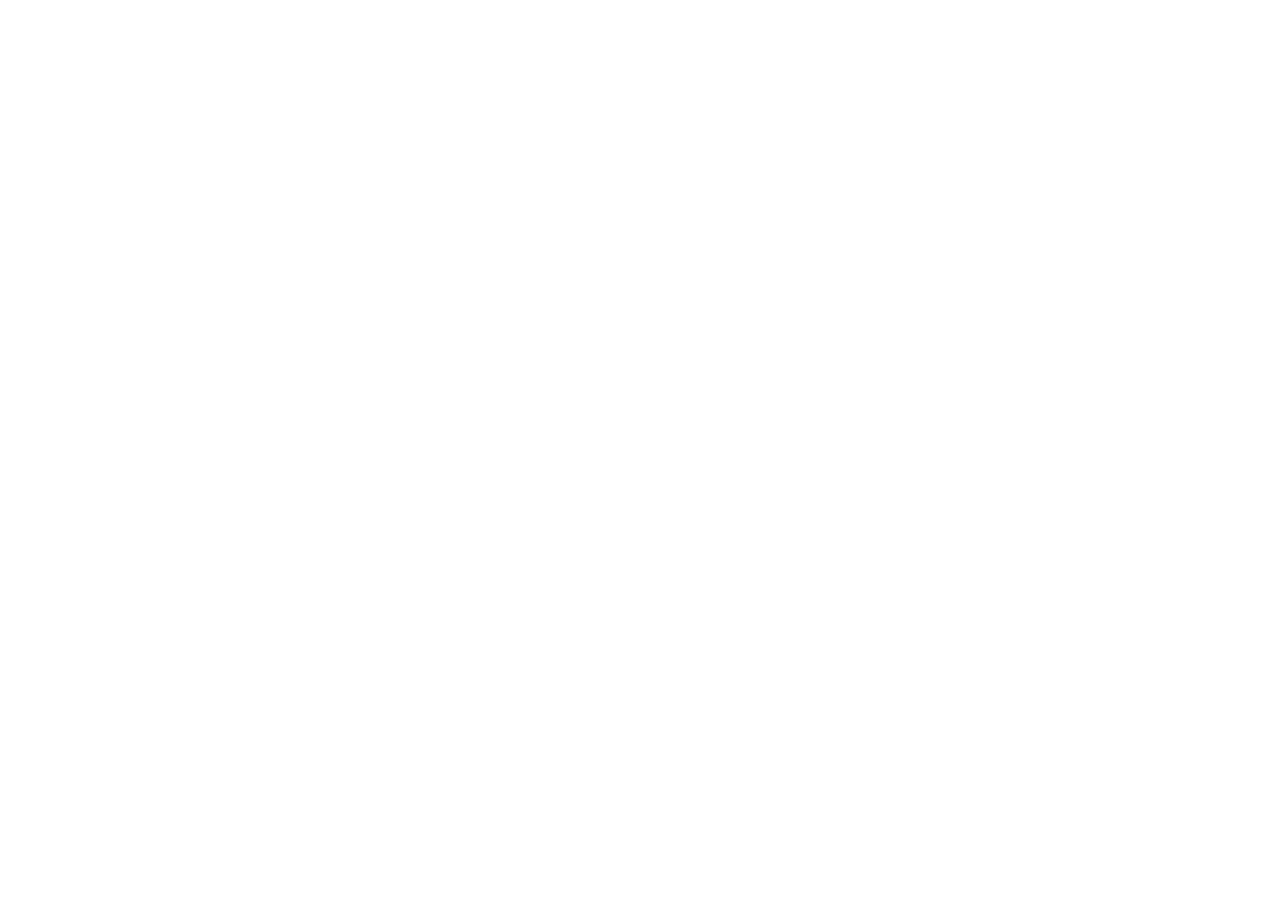
==== index.html @ 736e632a "first commit" ====
<!DOCTYPE html>
<html lang="ru">
<head>
  <meta charset="UTF-8">
  <meta name="viewport" content="width=device-width, initial-scale=1.0">
  <title>MAXSEM</title>
  <link rel="stylesheet" href="css/reset.css">
  <link rel="stylesheet" href="css/slick.css">
  <link rel="stylesheet" href="css/style.css">
</head>
<body>
  
  

  <script src="js/jquery-3.3.1.min.js"></script>
  <script src="js/slick.min.js"></script>
  <script src="js/main.js"></script>
</body>
</html>
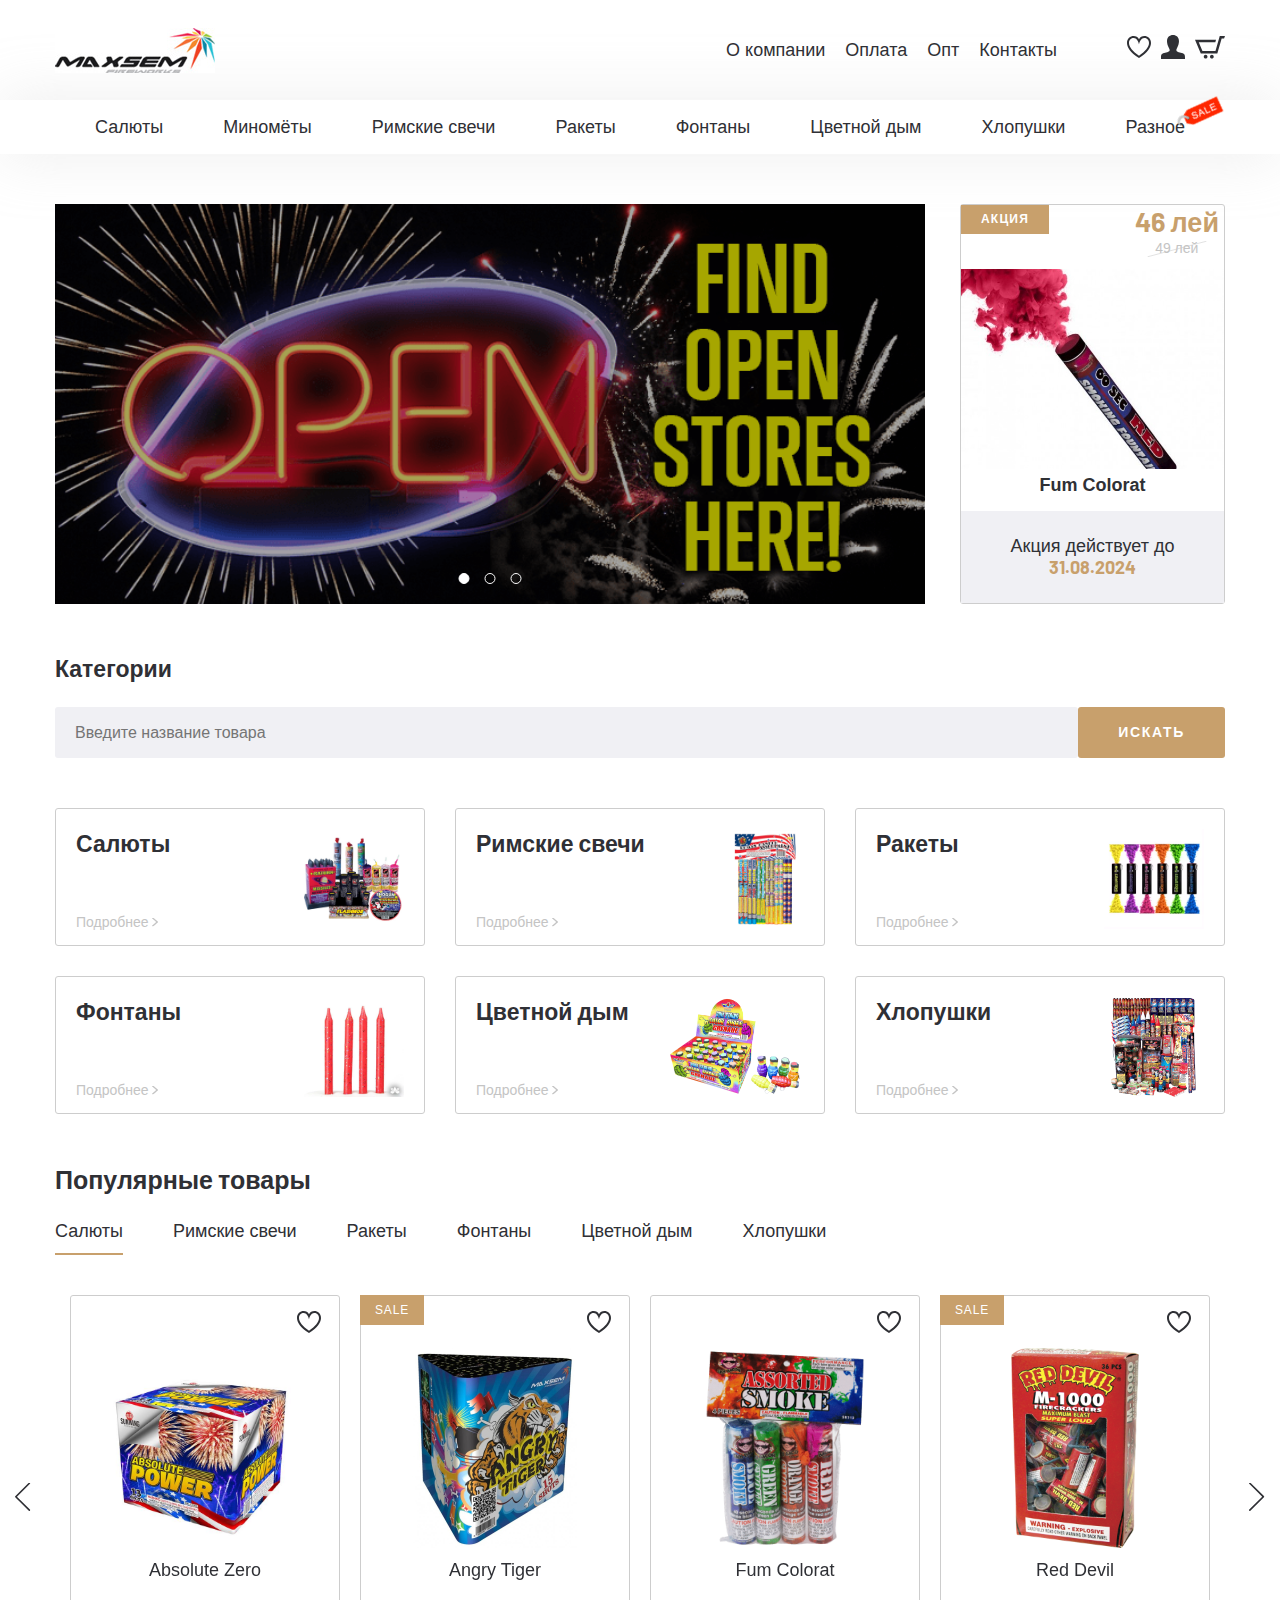
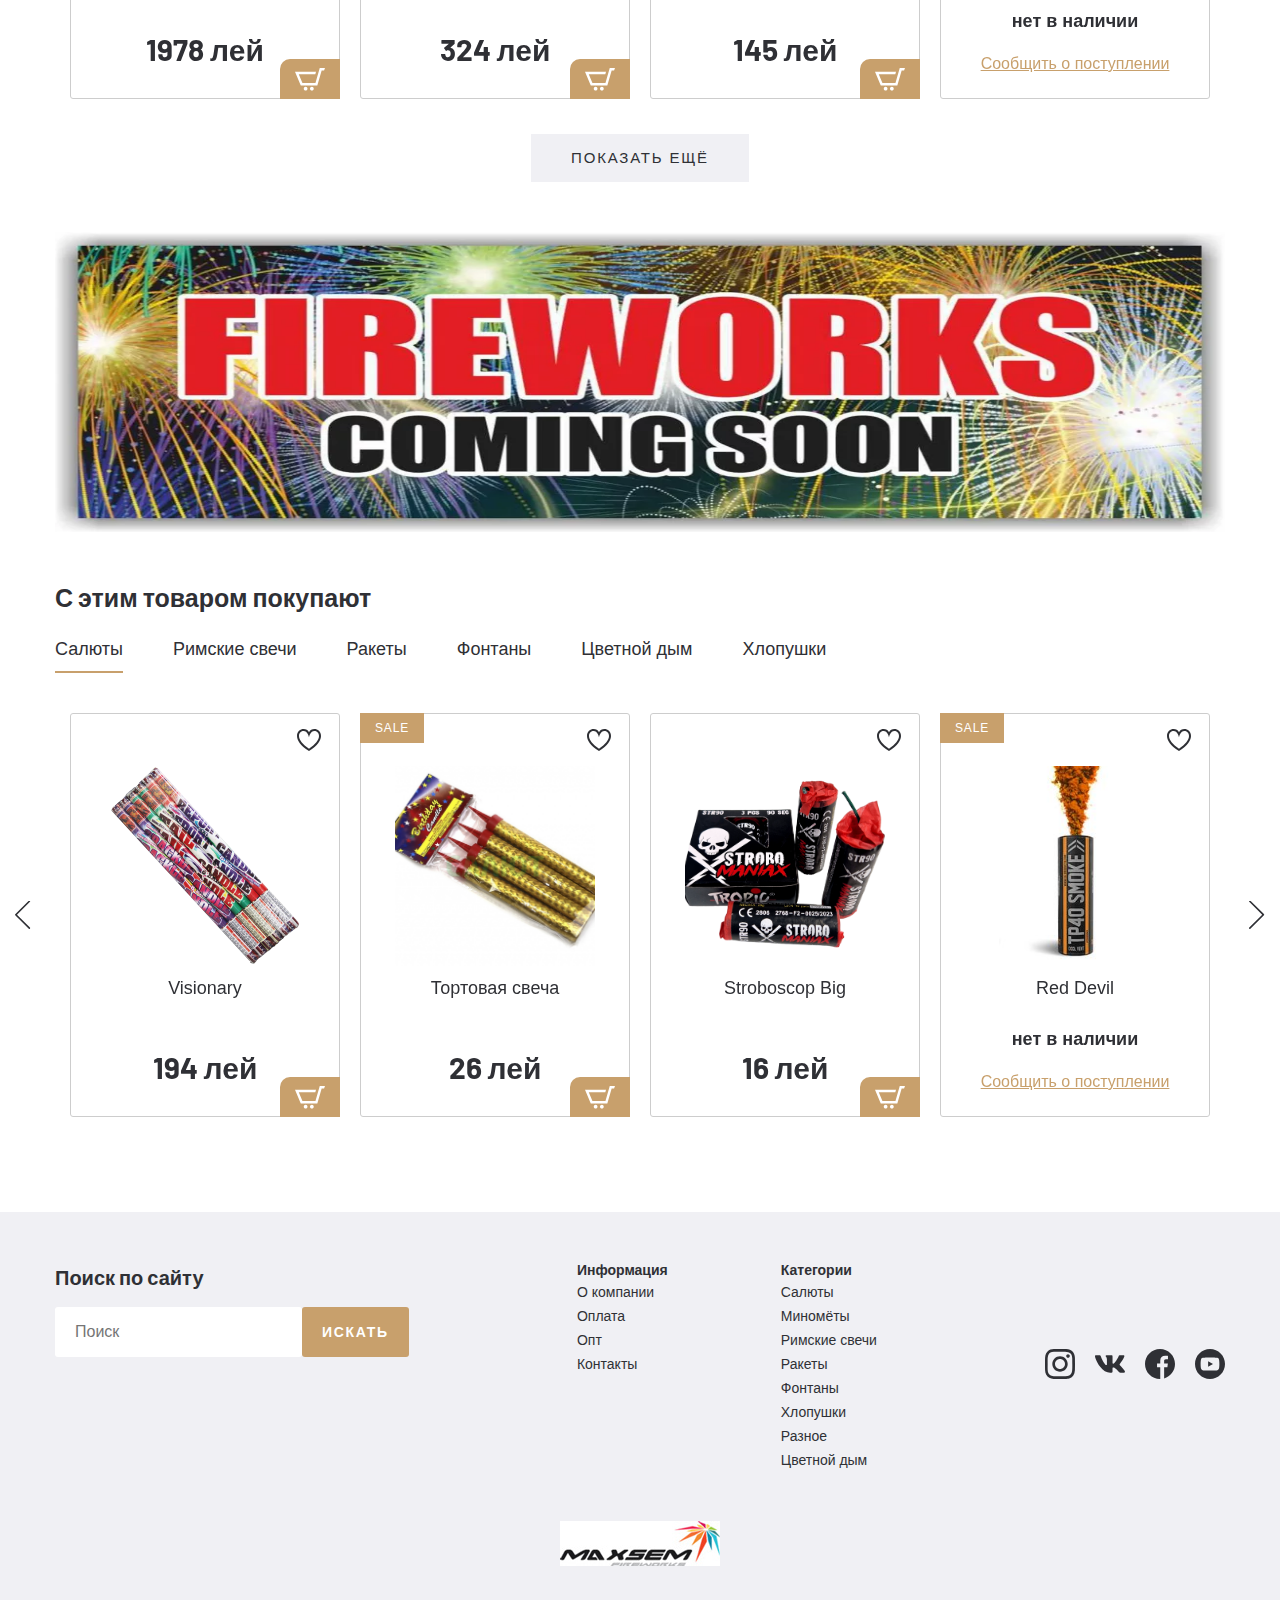
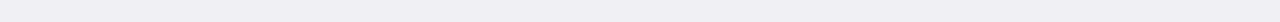
==== commit 5d418999: "added first page" ====
--- a/index.html
+++ b/index.html
@@ -1,19 +1,3580 @@
 <!DOCTYPE html>
 <html lang="ru">
+
 <head>
   <meta charset="UTF-8">
   <meta name="viewport" content="width=device-width, initial-scale=1.0">
   <title>MAXSEM</title>
+  <link rel="preconnect" href="https://fonts.googleapis.com">
+  <link rel="preconnect" href="https://fonts.gstatic.com" crossorigin>
+  <link
+    href="https://fonts.googleapis.com/css2?family=Barlow:ital,wght@0,100;0,200;0,300;0,400;0,500;0,600;0,700;0,800;0,900;1,100;1,200;1,300;1,400;1,500;1,600;1,700;1,800;1,900&display=swap"
+    rel="stylesheet">
   <link rel="stylesheet" href="css/reset.css">
   <link rel="stylesheet" href="css/slick.css">
+  <link rel="stylesheet" href="css/fonts.css">
   <link rel="stylesheet" href="css/style.css">
 </head>
+
 <body>
-  
-  
+
+  <header class="header">
+    <div class="container">
+      <nav class="menu">
+        <div class="menu__top">
+          <a class="logo" href="index.html">
+            <img class="logo__img" src="images/logo.jpg" alt="логотип">
+          </a>
+          <ul class="menu__list">
+            <li class="menu__item">
+              <a class="menu__link" href="#">О компании</a>
+            </li>
+            <li class="menu__item">
+              <a class="menu__link" href="#">Оплата</a>
+            </li>
+            <li class="menu__item">
+              <a class="menu__link" href="#">Опт</a>
+            </li>
+            <li class="menu__item">
+              <a class="menu__link" href="#">Контакты</a>
+            </li>
+          </ul>
+          <ul class="menu__user">
+            <li class="menu__user-item">
+              <button class="menu__user-btn" type="button">
+                <img class="menu__img" src="images/heart.svg" alt="">
+              </button>
+            </li>
+            <li class="menu__user-item">
+              <button class="menu__user-btn" type="button">
+                <img class="menu__img" src="images/user.svg" alt="">
+              </button>
+            </li>
+            <li class="menu__user-item">
+              <button class="menu__user-btn" type="button">
+                <img class="menu__img" src="images/basket.svg" alt="">
+              </button>
+            </li>
+          </ul>
+        </div>
+      </nav>
+    </div>
+    <nav class="nav">
+      <div class="container">
+        <ul class="menu-categories">
+          <li class="menu-categories__item">
+            <a class="menu-categories__link" href="#">Салюты</a>
+          </li>
+          <li class="menu-categories__item">
+            <a class="menu-categories__link" href="#">Миномёты</a>
+          </li>
+          <li class="menu-categories__item">
+            <a class="menu-categories__link" href="#">Римские свечи</a>
+          </li>
+          <li class="menu-categories__item">
+            <a class="menu-categories__link" href="#">Ракеты</a>
+          </li>
+          <li class="menu-categories__item">
+            <a class="menu-categories__link" href="#">Фонтаны</a>
+          </li>
+          <li class="menu-categories__item">
+            <a class="menu-categories__link" href="#">Цветной дым</a>
+          </li>
+          <li class="menu-categories__item">
+            <a class="menu-categories__link" href="#">Хлопушки</a>
+          </li>
+          <li class="menu-categories__item">
+            <a class="menu-categories__link menu-categories__link--sale" href="#">Разное</a>
+          </li>
+        </ul>
+      </div>
+    </nav>
+  </header>
+
+  <main class="main">
+
+    <section class="promo">
+      <h2 class="sr-only">промо</h2>
+      <div class="container">
+        <div class="promo__inner">
+          <ul class="promo__list">
+            <li class="promo__item">
+              <img class="promo__img" src="images/promo-content/3.webp" alt="sale">
+            </li>
+            <li class="promo__item">
+              <img class="promo__img" src="images/promo-content/2.webp" alt="holiday">
+            </li>
+            <li class="promo__item">
+              <img class="promo__img" src="images/promo-content/4.jpg" alt="fireworks">
+            </li>
+          </ul>
+          <a class="promo__link promo-item" href="#">
+            <div class="promo-item__top">
+              <span class="promo-item__info">акция</span>
+              <div class="promo-item__price">
+                <span class="promo-item__new-price price">46 лей</span>
+                <span class="promo-item__old-price">49 лей</span>
+              </div>
+            </div>
+            <img class="promo-item__img" src="images/fum-color.jpeg" alt="fum color">
+            <h3 class="promo-item__title">
+              Fum Colorat
+            </h3>
+            <p class="promo-item__text">
+              Акция действует до
+              <span>31.08.2024</span>
+            </p>
+          </a>
+        </div>
+      </div>
+    </section>
+
+    <section class="categories">
+      <div class="container">
+        <h2 class="title categories__title">
+          Категории
+        </h2>
+        <search class="categories__search">
+          <form class="categories__form" action="#">
+            <input class="categories__input" type="search" placeholder="Введите название товара">
+            <button class="categories__btn" type="submit">Искать</button>
+          </form>
+        </search>
+        <ul class="categories__list">
+          <li class="categories__item">
+            <a class="categories__inner" href="#">
+              <div class="categories__info">
+                <h3 class="categories__title">
+                  Салюты
+                </h3>
+                <span class="categories__link">Подробнее</span>
+              </div>
+              <img class="categories__img" src="images/categories/1.jpg" alt="">
+            </a>
+          </li>
+          <li class="categories__item">
+            <a class="categories__inner" href="#">
+              <div class="categories__info">
+                <h3 class="categories__title">
+                  Римские свечи
+                </h3>
+                <span class="categories__link">Подробнее</span>
+              </div>
+              <img class="categories__img" src="images/categories/2.webp" alt="">
+            </a>
+          </li>
+          <li class="categories__item">
+            <a class="categories__inner" href="#">
+              <div class="categories__info">
+                <h3 class="categories__title">
+                  Ракеты
+                </h3>
+                <span class="categories__link">Подробнее</span>
+              </div>
+              <img class="categories__img" src="images/categories/3.avif" alt="">
+            </a>
+          </li>
+          <li class="categories__item">
+            <a class="categories__inner" href="#">
+              <div class="categories__info">
+                <h3 class="categories__title">
+                  Фонтаны
+                </h3>
+                <span class="categories__link">Подробнее</span>
+              </div>
+              <img class="categories__img" src="images/categories/4.webp" alt="">
+            </a>
+          </li>
+          <li class="categories__item">
+            <a class="categories__inner" href="#">
+              <div class="categories__info">
+                <h3 class="categories__title">
+                  Цветной дым
+                </h3>
+                <span class="categories__link">Подробнее</span>
+              </div>
+              <img class="categories__img" src="images/categories/5.jpg" alt="">
+            </a>
+          </li>
+          <li class="categories__item">
+            <a class="categories__inner" href="#">
+              <div class="categories__info">
+                <h3 class="categories__title">
+                  Хлопушки
+                </h3>
+                <span class="categories__link">Подробнее</span>
+              </div>
+              <img class="categories__img" src="images/categories/6.png" alt="">
+            </a>
+          </li>
+        </ul>
+      </div>
+    </section>
+
+    <section class="products">
+      <div class="container">
+        <h2 class="products__title title">
+          Популярные товары
+        </h2>
+        <div class="tabs products__tabs">
+          <a class="tab products__tab tab--active" href="#product-tab-1">Салюты</a>
+          <a class="tab products__tab" href="#product-tab-2">Римские свечи</a>
+          <a class="tab products__tab" href="#product-tab-3">Ракеты</a>
+          <a class="tab products__tab" href="#product-tab-4">Фонтаны</a>
+          <a class="tab products__tab" href="#product-tab-5">Цветной дым</a>
+          <a class="tab products__tab" href="#product-tab-6">Хлопушки</a>
+        </div>
+        <div class="tabs-container products__container">
+          <div id="product-tab-1" class="tabs-content product__content tabs-content--active">
+            <div class="product__slider">
+              <div class="product__slider-item">
+                <div class="product-item__wrapper">
+                  <button class="product-item__favorite"></button>
+                  <button class="product-item__basket">
+                    <img class="product-item__basket-img" src="images/basket-white.svg" alt="basket">
+                  </button>
+                  <a class="product-item__notify-link" href="#">Сообщить о поступлении</a>
+                  <a class="product-item" href="#">
+                    <p class="product-item__hover-text">
+                      посмотреть товар
+                    </p>
+                    <img class="product-item__img" src="images/products/1.jpg" alt="product">
+                    <h4 class="product-item__title">
+                      Absolute Zero
+                    </h4>
+                    <p class="product-item__price price">1978 лей</p>
+                    <p class="product-item__notify-text">
+                      нет в наличии
+                    </p>
+                  </a>
+                </div>
+              </div>
+              <div class="product__slider-item">
+                <div class="product-item__wrapper">
+                  <button class="product-item__favorite"></button>
+                  <button class="product-item__basket">
+                    <img class="product-item__basket-img" src="images/basket-white.svg" alt="basket">
+                  </button>
+                  <a class="product-item__notify-link" href="#">Сообщить о поступлении</a>
+                  <a class="product-item product-item--sale" href="#">
+                    <p class="product-item__hover-text">
+                      посмотреть товар
+                    </p>
+                    <img class="product-item__img" src="images/products/2.jpg" alt="product">
+                    <h4 class="product-item__title">
+                      Angry Tiger
+                    </h4>
+                    <p class="product-item__price price">324 лей</p>
+                    <p class="product-item__notify-text">
+                      нет в наличии
+                    </p>
+                  </a>
+                </div>
+              </div>
+              <div class="product__slider-item">
+                <div class="product-item__wrapper">
+                  <button class="product-item__favorite"></button>
+                  <button class="product-item__basket">
+                    <img class="product-item__basket-img" src="images/basket-white.svg" alt="basket">
+                  </button>
+                  <a class="product-item__notify-link" href="#">Сообщить о поступлении</a>
+                  <a class="product-item" href="#">
+                    <p class="product-item__hover-text">
+                      посмотреть товар
+                    </p>
+                    <img class="product-item__img" src="images/products/3.png" alt="product">
+                    <h4 class="product-item__title">
+                      Fum Colorat
+                    </h4>
+                    <p class="product-item__price price">145 лей</p>
+                    <p class="product-item__notify-text">
+                      нет в наличии
+                    </p>
+                  </a>
+                </div>
+              </div>
+              <div class="product__slider-item">
+                <div class="product-item__wrapper product-item__not-available">
+                  <button class="product-item__favorite"></button>
+                  <button class="product-item__basket">
+                    <img class="product-item__basket-img" src="images/basket-white.svg" alt="basket">
+                  </button>
+                  <a class="product-item__notify-link" href="#">Сообщить о поступлении</a>
+                  <a class="product-item product-item--sale" href="#">
+                    <p class="product-item__hover-text">
+                      посмотреть товар
+                    </p>
+                    <img class="product-item__img" src="images/products/4.png" alt="product">
+                    <h4 class="product-item__title">
+                      Red Devil
+                    </h4>
+                    <p class="product-item__price price">68 000 ₽</p>
+                    <p class="product-item__notify-text">
+                      нет в наличии
+                    </p>
+                  </a>
+                </div>
+              </div>
+              <div class="product__slider-item">
+                <div class="product-item__wrapper">
+                  <button class="product-item__favorite"></button>
+                  <button class="product-item__basket">
+                    <img class="product-item__basket-img" src="images/basket-white.svg" alt="basket">
+                  </button>
+                  <a class="product-item__notify-link" href="#">Сообщить о поступлении</a>
+                  <a class="product-item" href="#">
+                    <p class="product-item__hover-text">
+                      посмотреть товар
+                    </p>
+                    <img class="product-item__img" src="images/products/1.jpg" alt="product">
+                    <h4 class="product-item__title">
+                      Absolute Zero
+                    </h4>
+                    <p class="product-item__price price">1978 лей</p>
+                    <p class="product-item__notify-text">
+                      нет в наличии
+                    </p>
+                  </a>
+                </div>
+              </div>
+              <div class="product__slider-item">
+                <div class="product-item__wrapper">
+                  <button class="product-item__favorite"></button>
+                  <button class="product-item__basket">
+                    <img class="product-item__basket-img" src="images/basket-white.svg" alt="basket">
+                  </button>
+                  <a class="product-item__notify-link" href="#">Сообщить о поступлении</a>
+                  <a class="product-item product-item--sale" href="#">
+                    <p class="product-item__hover-text">
+                      посмотреть товар
+                    </p>
+                    <img class="product-item__img" src="images/products/2.jpg" alt="product">
+                    <h4 class="product-item__title">
+                      Angry Tiger
+                    </h4>
+                    <p class="product-item__price price">324 лей</p>
+                    <p class="product-item__notify-text">
+                      нет в наличии
+                    </p>
+                  </a>
+                </div>
+              </div>
+              <div class="product__slider-item">
+                <div class="product-item__wrapper">
+                  <button class="product-item__favorite"></button>
+                  <button class="product-item__basket">
+                    <img class="product-item__basket-img" src="images/basket-white.svg" alt="basket">
+                  </button>
+                  <a class="product-item__notify-link" href="#">Сообщить о поступлении</a>
+                  <a class="product-item" href="#">
+                    <p class="product-item__hover-text">
+                      посмотреть товар
+                    </p>
+                    <img class="product-item__img" src="images/products/3.png" alt="product">
+                    <h4 class="product-item__title">
+                      Fum Colorat
+                    </h4>
+                    <p class="product-item__price price">145 лей</p>
+                    <p class="product-item__notify-text">
+                      нет в наличии
+                    </p>
+                  </a>
+                </div>
+              </div>
+              <div class="product__slider-item">
+                <div class="product-item__wrapper product-item__not-available">
+                  <button class="product-item__favorite"></button>
+                  <button class="product-item__basket">
+                    <img class="product-item__basket-img" src="images/basket-white.svg" alt="basket">
+                  </button>
+                  <a class="product-item__notify-link" href="#">Сообщить о поступлении</a>
+                  <a class="product-item product-item--sale" href="#">
+                    <p class="product-item__hover-text">
+                      посмотреть товар
+                    </p>
+                    <img class="product-item__img" src="images/products/4.png" alt="product">
+                    <h4 class="product-item__title">
+                      Red Devil
+                    </h4>
+                    <p class="product-item__price price">68 000 ₽</p>
+                    <p class="product-item__notify-text">
+                      нет в наличии
+                    </p>
+                  </a>
+                </div>
+              </div>
+              <div class="product__slider-item">
+                <div class="product-item__wrapper">
+                  <button class="product-item__favorite"></button>
+                  <button class="product-item__basket">
+                    <img class="product-item__basket-img" src="images/basket-white.svg" alt="basket">
+                  </button>
+                  <a class="product-item__notify-link" href="#">Сообщить о поступлении</a>
+                  <a class="product-item" href="#">
+                    <p class="product-item__hover-text">
+                      посмотреть товар
+                    </p>
+                    <img class="product-item__img" src="images/products/1.jpg" alt="product">
+                    <h4 class="product-item__title">
+                      Absolute Zero
+                    </h4>
+                    <p class="product-item__price price">1978 лей</p>
+                    <p class="product-item__notify-text">
+                      нет в наличии
+                    </p>
+                  </a>
+                </div>
+              </div>
+              <div class="product__slider-item">
+                <div class="product-item__wrapper">
+                  <button class="product-item__favorite"></button>
+                  <button class="product-item__basket">
+                    <img class="product-item__basket-img" src="images/basket-white.svg" alt="basket">
+                  </button>
+                  <a class="product-item__notify-link" href="#">Сообщить о поступлении</a>
+                  <a class="product-item product-item--sale" href="#">
+                    <p class="product-item__hover-text">
+                      посмотреть товар
+                    </p>
+                    <img class="product-item__img" src="images/products/2.jpg" alt="product">
+                    <h4 class="product-item__title">
+                      Angry Tiger
+                    </h4>
+                    <p class="product-item__price price">324 лей</p>
+                    <p class="product-item__notify-text">
+                      нет в наличии
+                    </p>
+                  </a>
+                </div>
+              </div>
+              <div class="product__slider-item">
+                <div class="product-item__wrapper">
+                  <button class="product-item__favorite"></button>
+                  <button class="product-item__basket">
+                    <img class="product-item__basket-img" src="images/basket-white.svg" alt="basket">
+                  </button>
+                  <a class="product-item__notify-link" href="#">Сообщить о поступлении</a>
+                  <a class="product-item" href="#">
+                    <p class="product-item__hover-text">
+                      посмотреть товар
+                    </p>
+                    <img class="product-item__img" src="images/products/3.png" alt="product">
+                    <h4 class="product-item__title">
+                      Fum Colorat
+                    </h4>
+                    <p class="product-item__price price">145 лей</p>
+                    <p class="product-item__notify-text">
+                      нет в наличии
+                    </p>
+                  </a>
+                </div>
+              </div>
+              <div class="product__slider-item">
+                <div class="product-item__wrapper product-item__not-available">
+                  <button class="product-item__favorite"></button>
+                  <button class="product-item__basket">
+                    <img class="product-item__basket-img" src="images/basket-white.svg" alt="basket">
+                  </button>
+                  <a class="product-item__notify-link" href="#">Сообщить о поступлении</a>
+                  <a class="product-item product-item--sale" href="#">
+                    <p class="product-item__hover-text">
+                      посмотреть товар
+                    </p>
+                    <img class="product-item__img" src="images/products/4.png" alt="product">
+                    <h4 class="product-item__title">
+                      Red Devil
+                    </h4>
+                    <p class="product-item__price price">68 000 ₽</p>
+                    <p class="product-item__notify-text">
+                      нет в наличии
+                    </p>
+                  </a>
+                </div>
+              </div>
+            </div>
+          </div>
+          <div id="product-tab-2" class="tabs-content product__content">
+            <div class="product__slider">
+              <div class="product__slider-item">
+                <div class="product-item__wrapper">
+                  <button class="product-item__favorite"></button>
+                  <button class="product-item__basket">
+                    <img class="product-item__basket-img" src="images/basket-white.svg" alt="basket">
+                  </button>
+                  <a class="product-item__notify-link" href="#">Сообщить о поступлении</a>
+                  <a class="product-item product-item--sale" href="#">
+                    <p class="product-item__hover-text">
+                      посмотреть товар
+                    </p>
+                    <img class="product-item__img" src="images/products/2.jpg" alt="product">
+                    <h4 class="product-item__title">
+                      Angry Tiger
+                    </h4>
+                    <p class="product-item__price price">324 лей</p>
+                    <p class="product-item__notify-text">
+                      нет в наличии
+                    </p>
+                  </a>
+                </div>
+              </div>
+              <div class="product__slider-item">
+                <div class="product-item__wrapper">
+                  <button class="product-item__favorite"></button>
+                  <button class="product-item__basket">
+                    <img class="product-item__basket-img" src="images/basket-white.svg" alt="basket">
+                  </button>
+                  <a class="product-item__notify-link" href="#">Сообщить о поступлении</a>
+                  <a class="product-item" href="#">
+                    <p class="product-item__hover-text">
+                      посмотреть товар
+                    </p>
+                    <img class="product-item__img" src="images/products/3.png" alt="product">
+                    <h4 class="product-item__title">
+                      Fum Colorat
+                    </h4>
+                    <p class="product-item__price price">145 лей</p>
+                    <p class="product-item__notify-text">
+                      нет в наличии
+                    </p>
+                  </a>
+                </div>
+              </div>
+              <div class="product__slider-item">
+                <div class="product-item__wrapper">
+                  <button class="product-item__favorite"></button>
+                  <button class="product-item__basket">
+                    <img class="product-item__basket-img" src="images/basket-white.svg" alt="basket">
+                  </button>
+                  <a class="product-item__notify-link" href="#">Сообщить о поступлении</a>
+                  <a class="product-item" href="#">
+                    <p class="product-item__hover-text">
+                      посмотреть товар
+                    </p>
+                    <img class="product-item__img" src="images/products/1.jpg" alt="product">
+                    <h4 class="product-item__title">
+                      Absolute Zero
+                    </h4>
+                    <p class="product-item__price price">1978 лей</p>
+                    <p class="product-item__notify-text">
+                      нет в наличии
+                    </p>
+                  </a>
+                </div>
+              </div>
+              <div class="product__slider-item">
+                <div class="product-item__wrapper product-item__not-available">
+                  <button class="product-item__favorite"></button>
+                  <button class="product-item__basket">
+                    <img class="product-item__basket-img" src="images/basket-white.svg" alt="basket">
+                  </button>
+                  <a class="product-item__notify-link" href="#">Сообщить о поступлении</a>
+                  <a class="product-item product-item--sale" href="#">
+                    <p class="product-item__hover-text">
+                      посмотреть товар
+                    </p>
+                    <img class="product-item__img" src="images/products/4.png" alt="product">
+                    <h4 class="product-item__title">
+                      Red Devil
+                    </h4>
+                    <p class="product-item__price price">68 000 ₽</p>
+                    <p class="product-item__notify-text">
+                      нет в наличии
+                    </p>
+                  </a>
+                </div>
+              </div>
+              <div class="product__slider-item">
+                <div class="product-item__wrapper">
+                  <button class="product-item__favorite"></button>
+                  <button class="product-item__basket">
+                    <img class="product-item__basket-img" src="images/basket-white.svg" alt="basket">
+                  </button>
+                  <a class="product-item__notify-link" href="#">Сообщить о поступлении</a>
+                  <a class="product-item" href="#">
+                    <p class="product-item__hover-text">
+                      посмотреть товар
+                    </p>
+                    <img class="product-item__img" src="images/products/1.jpg" alt="product">
+                    <h4 class="product-item__title">
+                      Absolute Zero
+                    </h4>
+                    <p class="product-item__price price">1978 лей</p>
+                    <p class="product-item__notify-text">
+                      нет в наличии
+                    </p>
+                  </a>
+                </div>
+              </div>
+              <div class="product__slider-item">
+                <div class="product-item__wrapper">
+                  <button class="product-item__favorite"></button>
+                  <button class="product-item__basket">
+                    <img class="product-item__basket-img" src="images/basket-white.svg" alt="basket">
+                  </button>
+                  <a class="product-item__notify-link" href="#">Сообщить о поступлении</a>
+                  <a class="product-item product-item--sale" href="#">
+                    <p class="product-item__hover-text">
+                      посмотреть товар
+                    </p>
+                    <img class="product-item__img" src="images/products/2.jpg" alt="product">
+                    <h4 class="product-item__title">
+                      Angry Tiger
+                    </h4>
+                    <p class="product-item__price price">324 лей</p>
+                    <p class="product-item__notify-text">
+                      нет в наличии
+                    </p>
+                  </a>
+                </div>
+              </div>
+              <div class="product__slider-item">
+                <div class="product-item__wrapper">
+                  <button class="product-item__favorite"></button>
+                  <button class="product-item__basket">
+                    <img class="product-item__basket-img" src="images/basket-white.svg" alt="basket">
+                  </button>
+                  <a class="product-item__notify-link" href="#">Сообщить о поступлении</a>
+                  <a class="product-item" href="#">
+                    <p class="product-item__hover-text">
+                      посмотреть товар
+                    </p>
+                    <img class="product-item__img" src="images/products/3.png" alt="product">
+                    <h4 class="product-item__title">
+                      Fum Colorat
+                    </h4>
+                    <p class="product-item__price price">145 лей</p>
+                    <p class="product-item__notify-text">
+                      нет в наличии
+                    </p>
+                  </a>
+                </div>
+              </div>
+              <div class="product__slider-item">
+                <div class="product-item__wrapper product-item__not-available">
+                  <button class="product-item__favorite"></button>
+                  <button class="product-item__basket">
+                    <img class="product-item__basket-img" src="images/basket-white.svg" alt="basket">
+                  </button>
+                  <a class="product-item__notify-link" href="#">Сообщить о поступлении</a>
+                  <a class="product-item product-item--sale" href="#">
+                    <p class="product-item__hover-text">
+                      посмотреть товар
+                    </p>
+                    <img class="product-item__img" src="images/products/4.png" alt="product">
+                    <h4 class="product-item__title">
+                      Red Devil
+                    </h4>
+                    <p class="product-item__price price">68 000 ₽</p>
+                    <p class="product-item__notify-text">
+                      нет в наличии
+                    </p>
+                  </a>
+                </div>
+              </div>
+              <div class="product__slider-item">
+                <div class="product-item__wrapper">
+                  <button class="product-item__favorite"></button>
+                  <button class="product-item__basket">
+                    <img class="product-item__basket-img" src="images/basket-white.svg" alt="basket">
+                  </button>
+                  <a class="product-item__notify-link" href="#">Сообщить о поступлении</a>
+                  <a class="product-item" href="#">
+                    <p class="product-item__hover-text">
+                      посмотреть товар
+                    </p>
+                    <img class="product-item__img" src="images/products/1.jpg" alt="product">
+                    <h4 class="product-item__title">
+                      Absolute Zero
+                    </h4>
+                    <p class="product-item__price price">1978 лей</p>
+                    <p class="product-item__notify-text">
+                      нет в наличии
+                    </p>
+                  </a>
+                </div>
+              </div>
+              <div class="product__slider-item">
+                <div class="product-item__wrapper">
+                  <button class="product-item__favorite"></button>
+                  <button class="product-item__basket">
+                    <img class="product-item__basket-img" src="images/basket-white.svg" alt="basket">
+                  </button>
+                  <a class="product-item__notify-link" href="#">Сообщить о поступлении</a>
+                  <a class="product-item product-item--sale" href="#">
+                    <p class="product-item__hover-text">
+                      посмотреть товар
+                    </p>
+                    <img class="product-item__img" src="images/products/2.jpg" alt="product">
+                    <h4 class="product-item__title">
+                      Angry Tiger
+                    </h4>
+                    <p class="product-item__price price">324 лей</p>
+                    <p class="product-item__notify-text">
+                      нет в наличии
+                    </p>
+                  </a>
+                </div>
+              </div>
+              <div class="product__slider-item">
+                <div class="product-item__wrapper">
+                  <button class="product-item__favorite"></button>
+                  <button class="product-item__basket">
+                    <img class="product-item__basket-img" src="images/basket-white.svg" alt="basket">
+                  </button>
+                  <a class="product-item__notify-link" href="#">Сообщить о поступлении</a>
+                  <a class="product-item" href="#">
+                    <p class="product-item__hover-text">
+                      посмотреть товар
+                    </p>
+                    <img class="product-item__img" src="images/products/3.png" alt="product">
+                    <h4 class="product-item__title">
+                      Fum Colorat
+                    </h4>
+                    <p class="product-item__price price">145 лей</p>
+                    <p class="product-item__notify-text">
+                      нет в наличии
+                    </p>
+                  </a>
+                </div>
+              </div>
+              <div class="product__slider-item">
+                <div class="product-item__wrapper product-item__not-available">
+                  <button class="product-item__favorite"></button>
+                  <button class="product-item__basket">
+                    <img class="product-item__basket-img" src="images/basket-white.svg" alt="basket">
+                  </button>
+                  <a class="product-item__notify-link" href="#">Сообщить о поступлении</a>
+                  <a class="product-item product-item--sale" href="#">
+                    <p class="product-item__hover-text">
+                      посмотреть товар
+                    </p>
+                    <img class="product-item__img" src="images/products/4.png" alt="product">
+                    <h4 class="product-item__title">
+                      Red Devil
+                    </h4>
+                    <p class="product-item__price price">68 000 ₽</p>
+                    <p class="product-item__notify-text">
+                      нет в наличии
+                    </p>
+                  </a>
+                </div>
+              </div>
+            </div>
+          </div>
+          <div id="product-tab-3" class="tabs-content product__content">
+            <div class="product__slider">
+              <div class="product__slider-item">
+                <div class="product-item__wrapper">
+                  <button class="product-item__favorite"></button>
+                  <button class="product-item__basket">
+                    <img class="product-item__basket-img" src="images/basket-white.svg" alt="basket">
+                  </button>
+                  <a class="product-item__notify-link" href="#">Сообщить о поступлении</a>
+                  <a class="product-item" href="#">
+                    <p class="product-item__hover-text">
+                      посмотреть товар
+                    </p>
+                    <img class="product-item__img" src="images/products/3.png" alt="product">
+                    <h4 class="product-item__title">
+                      Fum Colorat
+                    </h4>
+                    <p class="product-item__price price">145 лей</p>
+                    <p class="product-item__notify-text">
+                      нет в наличии
+                    </p>
+                  </a>
+                </div>
+              </div>
+              <div class="product__slider-item">
+                <div class="product-item__wrapper">
+                  <button class="product-item__favorite"></button>
+                  <button class="product-item__basket">
+                    <img class="product-item__basket-img" src="images/basket-white.svg" alt="basket">
+                  </button>
+                  <a class="product-item__notify-link" href="#">Сообщить о поступлении</a>
+                  <a class="product-item product-item--sale" href="#">
+                    <p class="product-item__hover-text">
+                      посмотреть товар
+                    </p>
+                    <img class="product-item__img" src="images/products/2.jpg" alt="product">
+                    <h4 class="product-item__title">
+                      Angry Tiger
+                    </h4>
+                    <p class="product-item__price price">324 лей</p>
+                    <p class="product-item__notify-text">
+                      нет в наличии
+                    </p>
+                  </a>
+                </div>
+              </div>
+              <div class="product__slider-item">
+                <div class="product-item__wrapper">
+                  <button class="product-item__favorite"></button>
+                  <button class="product-item__basket">
+                    <img class="product-item__basket-img" src="images/basket-white.svg" alt="basket">
+                  </button>
+                  <a class="product-item__notify-link" href="#">Сообщить о поступлении</a>
+                  <a class="product-item" href="#">
+                    <p class="product-item__hover-text">
+                      посмотреть товар
+                    </p>
+                    <img class="product-item__img" src="images/products/1.jpg" alt="product">
+                    <h4 class="product-item__title">
+                      Absolute Zero
+                    </h4>
+                    <p class="product-item__price price">1978 лей</p>
+                    <p class="product-item__notify-text">
+                      нет в наличии
+                    </p>
+                  </a>
+                </div>
+              </div>
+              <div class="product__slider-item">
+                <div class="product-item__wrapper product-item__not-available">
+                  <button class="product-item__favorite"></button>
+                  <button class="product-item__basket">
+                    <img class="product-item__basket-img" src="images/basket-white.svg" alt="basket">
+                  </button>
+                  <a class="product-item__notify-link" href="#">Сообщить о поступлении</a>
+                  <a class="product-item product-item--sale" href="#">
+                    <p class="product-item__hover-text">
+                      посмотреть товар
+                    </p>
+                    <img class="product-item__img" src="images/products/4.png" alt="product">
+                    <h4 class="product-item__title">
+                      Red Devil
+                    </h4>
+                    <p class="product-item__price price">68 000 ₽</p>
+                    <p class="product-item__notify-text">
+                      нет в наличии
+                    </p>
+                  </a>
+                </div>
+              </div>
+              <div class="product__slider-item">
+                <div class="product-item__wrapper">
+                  <button class="product-item__favorite"></button>
+                  <button class="product-item__basket">
+                    <img class="product-item__basket-img" src="images/basket-white.svg" alt="basket">
+                  </button>
+                  <a class="product-item__notify-link" href="#">Сообщить о поступлении</a>
+                  <a class="product-item" href="#">
+                    <p class="product-item__hover-text">
+                      посмотреть товар
+                    </p>
+                    <img class="product-item__img" src="images/products/1.jpg" alt="product">
+                    <h4 class="product-item__title">
+                      Absolute Zero
+                    </h4>
+                    <p class="product-item__price price">1978 лей</p>
+                    <p class="product-item__notify-text">
+                      нет в наличии
+                    </p>
+                  </a>
+                </div>
+              </div>
+              <div class="product__slider-item">
+                <div class="product-item__wrapper">
+                  <button class="product-item__favorite"></button>
+                  <button class="product-item__basket">
+                    <img class="product-item__basket-img" src="images/basket-white.svg" alt="basket">
+                  </button>
+                  <a class="product-item__notify-link" href="#">Сообщить о поступлении</a>
+                  <a class="product-item product-item--sale" href="#">
+                    <p class="product-item__hover-text">
+                      посмотреть товар
+                    </p>
+                    <img class="product-item__img" src="images/products/2.jpg" alt="product">
+                    <h4 class="product-item__title">
+                      Angry Tiger
+                    </h4>
+                    <p class="product-item__price price">324 лей</p>
+                    <p class="product-item__notify-text">
+                      нет в наличии
+                    </p>
+                  </a>
+                </div>
+              </div>
+              <div class="product__slider-item">
+                <div class="product-item__wrapper">
+                  <button class="product-item__favorite"></button>
+                  <button class="product-item__basket">
+                    <img class="product-item__basket-img" src="images/basket-white.svg" alt="basket">
+                  </button>
+                  <a class="product-item__notify-link" href="#">Сообщить о поступлении</a>
+                  <a class="product-item" href="#">
+                    <p class="product-item__hover-text">
+                      посмотреть товар
+                    </p>
+                    <img class="product-item__img" src="images/products/3.png" alt="product">
+                    <h4 class="product-item__title">
+                      Fum Colorat
+                    </h4>
+                    <p class="product-item__price price">145 лей</p>
+                    <p class="product-item__notify-text">
+                      нет в наличии
+                    </p>
+                  </a>
+                </div>
+              </div>
+              <div class="product__slider-item">
+                <div class="product-item__wrapper product-item__not-available">
+                  <button class="product-item__favorite"></button>
+                  <button class="product-item__basket">
+                    <img class="product-item__basket-img" src="images/basket-white.svg" alt="basket">
+                  </button>
+                  <a class="product-item__notify-link" href="#">Сообщить о поступлении</a>
+                  <a class="product-item product-item--sale" href="#">
+                    <p class="product-item__hover-text">
+                      посмотреть товар
+                    </p>
+                    <img class="product-item__img" src="images/products/4.png" alt="product">
+                    <h4 class="product-item__title">
+                      Red Devil
+                    </h4>
+                    <p class="product-item__price price">68 000 ₽</p>
+                    <p class="product-item__notify-text">
+                      нет в наличии
+                    </p>
+                  </a>
+                </div>
+              </div>
+              <div class="product__slider-item">
+                <div class="product-item__wrapper">
+                  <button class="product-item__favorite"></button>
+                  <button class="product-item__basket">
+                    <img class="product-item__basket-img" src="images/basket-white.svg" alt="basket">
+                  </button>
+                  <a class="product-item__notify-link" href="#">Сообщить о поступлении</a>
+                  <a class="product-item" href="#">
+                    <p class="product-item__hover-text">
+                      посмотреть товар
+                    </p>
+                    <img class="product-item__img" src="images/products/1.jpg" alt="product">
+                    <h4 class="product-item__title">
+                      Absolute Zero
+                    </h4>
+                    <p class="product-item__price price">1978 лей</p>
+                    <p class="product-item__notify-text">
+                      нет в наличии
+                    </p>
+                  </a>
+                </div>
+              </div>
+              <div class="product__slider-item">
+                <div class="product-item__wrapper">
+                  <button class="product-item__favorite"></button>
+                  <button class="product-item__basket">
+                    <img class="product-item__basket-img" src="images/basket-white.svg" alt="basket">
+                  </button>
+                  <a class="product-item__notify-link" href="#">Сообщить о поступлении</a>
+                  <a class="product-item product-item--sale" href="#">
+                    <p class="product-item__hover-text">
+                      посмотреть товар
+                    </p>
+                    <img class="product-item__img" src="images/products/2.jpg" alt="product">
+                    <h4 class="product-item__title">
+                      Angry Tiger
+                    </h4>
+                    <p class="product-item__price price">324 лей</p>
+                    <p class="product-item__notify-text">
+                      нет в наличии
+                    </p>
+                  </a>
+                </div>
+              </div>
+              <div class="product__slider-item">
+                <div class="product-item__wrapper">
+                  <button class="product-item__favorite"></button>
+                  <button class="product-item__basket">
+                    <img class="product-item__basket-img" src="images/basket-white.svg" alt="basket">
+                  </button>
+                  <a class="product-item__notify-link" href="#">Сообщить о поступлении</a>
+                  <a class="product-item" href="#">
+                    <p class="product-item__hover-text">
+                      посмотреть товар
+                    </p>
+                    <img class="product-item__img" src="images/products/3.png" alt="product">
+                    <h4 class="product-item__title">
+                      Fum Colorat
+                    </h4>
+                    <p class="product-item__price price">145 лей</p>
+                    <p class="product-item__notify-text">
+                      нет в наличии
+                    </p>
+                  </a>
+                </div>
+              </div>
+              <div class="product__slider-item">
+                <div class="product-item__wrapper product-item__not-available">
+                  <button class="product-item__favorite"></button>
+                  <button class="product-item__basket">
+                    <img class="product-item__basket-img" src="images/basket-white.svg" alt="basket">
+                  </button>
+                  <a class="product-item__notify-link" href="#">Сообщить о поступлении</a>
+                  <a class="product-item product-item--sale" href="#">
+                    <p class="product-item__hover-text">
+                      посмотреть товар
+                    </p>
+                    <img class="product-item__img" src="images/products/4.png" alt="product">
+                    <h4 class="product-item__title">
+                      Red Devil
+                    </h4>
+                    <p class="product-item__price price">68 000 ₽</p>
+                    <p class="product-item__notify-text">
+                      нет в наличии
+                    </p>
+                  </a>
+                </div>
+              </div>
+            </div>
+          </div>
+          <div id="product-tab-4" class="tabs-content product__content">
+            <div class="product__slider">
+              <div class="product__slider-item">
+                <div class="product-item__wrapper product-item__not-available">
+                  <button class="product-item__favorite"></button>
+                  <button class="product-item__basket">
+                    <img class="product-item__basket-img" src="images/basket-white.svg" alt="basket">
+                  </button>
+                  <a class="product-item__notify-link" href="#">Сообщить о поступлении</a>
+                  <a class="product-item product-item--sale" href="#">
+                    <p class="product-item__hover-text">
+                      посмотреть товар
+                    </p>
+                    <img class="product-item__img" src="images/products/4.png" alt="product">
+                    <h4 class="product-item__title">
+                      Red Devil
+                    </h4>
+                    <p class="product-item__price price">68 000 ₽</p>
+                    <p class="product-item__notify-text">
+                      нет в наличии
+                    </p>
+                  </a>
+                </div>
+              </div>
+              <div class="product__slider-item">
+                <div class="product-item__wrapper">
+                  <button class="product-item__favorite"></button>
+                  <button class="product-item__basket">
+                    <img class="product-item__basket-img" src="images/basket-white.svg" alt="basket">
+                  </button>
+                  <a class="product-item__notify-link" href="#">Сообщить о поступлении</a>
+                  <a class="product-item" href="#">
+                    <p class="product-item__hover-text">
+                      посмотреть товар
+                    </p>
+                    <img class="product-item__img" src="images/products/3.png" alt="product">
+                    <h4 class="product-item__title">
+                      Fum Colorat
+                    </h4>
+                    <p class="product-item__price price">145 лей</p>
+                    <p class="product-item__notify-text">
+                      нет в наличии
+                    </p>
+                  </a>
+                </div>
+              </div>
+              <div class="product__slider-item">
+                <div class="product-item__wrapper">
+                  <button class="product-item__favorite"></button>
+                  <button class="product-item__basket">
+                    <img class="product-item__basket-img" src="images/basket-white.svg" alt="basket">
+                  </button>
+                  <a class="product-item__notify-link" href="#">Сообщить о поступлении</a>
+                  <a class="product-item product-item--sale" href="#">
+                    <p class="product-item__hover-text">
+                      посмотреть товар
+                    </p>
+                    <img class="product-item__img" src="images/products/2.jpg" alt="product">
+                    <h4 class="product-item__title">
+                      Angry Tiger
+                    </h4>
+                    <p class="product-item__price price">324 лей</p>
+                    <p class="product-item__notify-text">
+                      нет в наличии
+                    </p>
+                  </a>
+                </div>
+              </div>
+              <div class="product__slider-item">
+                <div class="product-item__wrapper">
+                  <button class="product-item__favorite"></button>
+                  <button class="product-item__basket">
+                    <img class="product-item__basket-img" src="images/basket-white.svg" alt="basket">
+                  </button>
+                  <a class="product-item__notify-link" href="#">Сообщить о поступлении</a>
+                  <a class="product-item" href="#">
+                    <p class="product-item__hover-text">
+                      посмотреть товар
+                    </p>
+                    <img class="product-item__img" src="images/products/1.jpg" alt="product">
+                    <h4 class="product-item__title">
+                      Absolute Zero
+                    </h4>
+                    <p class="product-item__price price">1978 лей</p>
+                    <p class="product-item__notify-text">
+                      нет в наличии
+                    </p>
+                  </a>
+                </div>
+              </div>
+              <div class="product__slider-item">
+                <div class="product-item__wrapper">
+                  <button class="product-item__favorite"></button>
+                  <button class="product-item__basket">
+                    <img class="product-item__basket-img" src="images/basket-white.svg" alt="basket">
+                  </button>
+                  <a class="product-item__notify-link" href="#">Сообщить о поступлении</a>
+                  <a class="product-item" href="#">
+                    <p class="product-item__hover-text">
+                      посмотреть товар
+                    </p>
+                    <img class="product-item__img" src="images/products/1.jpg" alt="product">
+                    <h4 class="product-item__title">
+                      Absolute Zero
+                    </h4>
+                    <p class="product-item__price price">1978 лей</p>
+                    <p class="product-item__notify-text">
+                      нет в наличии
+                    </p>
+                  </a>
+                </div>
+              </div>
+              <div class="product__slider-item">
+                <div class="product-item__wrapper">
+                  <button class="product-item__favorite"></button>
+                  <button class="product-item__basket">
+                    <img class="product-item__basket-img" src="images/basket-white.svg" alt="basket">
+                  </button>
+                  <a class="product-item__notify-link" href="#">Сообщить о поступлении</a>
+                  <a class="product-item product-item--sale" href="#">
+                    <p class="product-item__hover-text">
+                      посмотреть товар
+                    </p>
+                    <img class="product-item__img" src="images/products/2.jpg" alt="product">
+                    <h4 class="product-item__title">
+                      Angry Tiger
+                    </h4>
+                    <p class="product-item__price price">324 лей</p>
+                    <p class="product-item__notify-text">
+                      нет в наличии
+                    </p>
+                  </a>
+                </div>
+              </div>
+              <div class="product__slider-item">
+                <div class="product-item__wrapper">
+                  <button class="product-item__favorite"></button>
+                  <button class="product-item__basket">
+                    <img class="product-item__basket-img" src="images/basket-white.svg" alt="basket">
+                  </button>
+                  <a class="product-item__notify-link" href="#">Сообщить о поступлении</a>
+                  <a class="product-item" href="#">
+                    <p class="product-item__hover-text">
+                      посмотреть товар
+                    </p>
+                    <img class="product-item__img" src="images/products/3.png" alt="product">
+                    <h4 class="product-item__title">
+                      Fum Colorat
+                    </h4>
+                    <p class="product-item__price price">145 лей</p>
+                    <p class="product-item__notify-text">
+                      нет в наличии
+                    </p>
+                  </a>
+                </div>
+              </div>
+              <div class="product__slider-item">
+                <div class="product-item__wrapper product-item__not-available">
+                  <button class="product-item__favorite"></button>
+                  <button class="product-item__basket">
+                    <img class="product-item__basket-img" src="images/basket-white.svg" alt="basket">
+                  </button>
+                  <a class="product-item__notify-link" href="#">Сообщить о поступлении</a>
+                  <a class="product-item product-item--sale" href="#">
+                    <p class="product-item__hover-text">
+                      посмотреть товар
+                    </p>
+                    <img class="product-item__img" src="images/products/4.png" alt="product">
+                    <h4 class="product-item__title">
+                      Red Devil
+                    </h4>
+                    <p class="product-item__price price">68 000 ₽</p>
+                    <p class="product-item__notify-text">
+                      нет в наличии
+                    </p>
+                  </a>
+                </div>
+              </div>
+              <div class="product__slider-item">
+                <div class="product-item__wrapper">
+                  <button class="product-item__favorite"></button>
+                  <button class="product-item__basket">
+                    <img class="product-item__basket-img" src="images/basket-white.svg" alt="basket">
+                  </button>
+                  <a class="product-item__notify-link" href="#">Сообщить о поступлении</a>
+                  <a class="product-item" href="#">
+                    <p class="product-item__hover-text">
+                      посмотреть товар
+                    </p>
+                    <img class="product-item__img" src="images/products/1.jpg" alt="product">
+                    <h4 class="product-item__title">
+                      Absolute Zero
+                    </h4>
+                    <p class="product-item__price price">1978 лей</p>
+                    <p class="product-item__notify-text">
+                      нет в наличии
+                    </p>
+                  </a>
+                </div>
+              </div>
+              <div class="product__slider-item">
+                <div class="product-item__wrapper">
+                  <button class="product-item__favorite"></button>
+                  <button class="product-item__basket">
+                    <img class="product-item__basket-img" src="images/basket-white.svg" alt="basket">
+                  </button>
+                  <a class="product-item__notify-link" href="#">Сообщить о поступлении</a>
+                  <a class="product-item product-item--sale" href="#">
+                    <p class="product-item__hover-text">
+                      посмотреть товар
+                    </p>
+                    <img class="product-item__img" src="images/products/2.jpg" alt="product">
+                    <h4 class="product-item__title">
+                      Angry Tiger
+                    </h4>
+                    <p class="product-item__price price">324 лей</p>
+                    <p class="product-item__notify-text">
+                      нет в наличии
+                    </p>
+                  </a>
+                </div>
+              </div>
+              <div class="product__slider-item">
+                <div class="product-item__wrapper">
+                  <button class="product-item__favorite"></button>
+                  <button class="product-item__basket">
+                    <img class="product-item__basket-img" src="images/basket-white.svg" alt="basket">
+                  </button>
+                  <a class="product-item__notify-link" href="#">Сообщить о поступлении</a>
+                  <a class="product-item" href="#">
+                    <p class="product-item__hover-text">
+                      посмотреть товар
+                    </p>
+                    <img class="product-item__img" src="images/products/3.png" alt="product">
+                    <h4 class="product-item__title">
+                      Fum Colorat
+                    </h4>
+                    <p class="product-item__price price">145 лей</p>
+                    <p class="product-item__notify-text">
+                      нет в наличии
+                    </p>
+                  </a>
+                </div>
+              </div>
+              <div class="product__slider-item">
+                <div class="product-item__wrapper product-item__not-available">
+                  <button class="product-item__favorite"></button>
+                  <button class="product-item__basket">
+                    <img class="product-item__basket-img" src="images/basket-white.svg" alt="basket">
+                  </button>
+                  <a class="product-item__notify-link" href="#">Сообщить о поступлении</a>
+                  <a class="product-item product-item--sale" href="#">
+                    <p class="product-item__hover-text">
+                      посмотреть товар
+                    </p>
+                    <img class="product-item__img" src="images/products/4.png" alt="product">
+                    <h4 class="product-item__title">
+                      Red Devil
+                    </h4>
+                    <p class="product-item__price price">68 000 ₽</p>
+                    <p class="product-item__notify-text">
+                      нет в наличии
+                    </p>
+                  </a>
+                </div>
+              </div>
+            </div>
+          </div>
+          <div id="product-tab-5" class="tabs-content product__content">
+            <div class="product__slider">
+              <div class="product__slider-item">
+                <div class="product-item__wrapper product-item__not-available">
+                  <button class="product-item__favorite"></button>
+                  <button class="product-item__basket">
+                    <img class="product-item__basket-img" src="images/basket-white.svg" alt="basket">
+                  </button>
+                  <a class="product-item__notify-link" href="#">Сообщить о поступлении</a>
+                  <a class="product-item product-item--sale" href="#">
+                    <p class="product-item__hover-text">
+                      посмотреть товар
+                    </p>
+                    <img class="product-item__img" src="images/products/4.png" alt="product">
+                    <h4 class="product-item__title">
+                      Red Devil
+                    </h4>
+                    <p class="product-item__price price">68 000 ₽</p>
+                    <p class="product-item__notify-text">
+                      нет в наличии
+                    </p>
+                  </a>
+                </div>
+              </div>
+              <div class="product__slider-item">
+                <div class="product-item__wrapper">
+                  <button class="product-item__favorite"></button>
+                  <button class="product-item__basket">
+                    <img class="product-item__basket-img" src="images/basket-white.svg" alt="basket">
+                  </button>
+                  <a class="product-item__notify-link" href="#">Сообщить о поступлении</a>
+                  <a class="product-item" href="#">
+                    <p class="product-item__hover-text">
+                      посмотреть товар
+                    </p>
+                    <img class="product-item__img" src="images/products/3.png" alt="product">
+                    <h4 class="product-item__title">
+                      Fum Colorat
+                    </h4>
+                    <p class="product-item__price price">145 лей</p>
+                    <p class="product-item__notify-text">
+                      нет в наличии
+                    </p>
+                  </a>
+                </div>
+              </div>
+              <div class="product__slider-item">
+                <div class="product-item__wrapper">
+                  <button class="product-item__favorite"></button>
+                  <button class="product-item__basket">
+                    <img class="product-item__basket-img" src="images/basket-white.svg" alt="basket">
+                  </button>
+                  <a class="product-item__notify-link" href="#">Сообщить о поступлении</a>
+                  <a class="product-item product-item--sale" href="#">
+                    <p class="product-item__hover-text">
+                      посмотреть товар
+                    </p>
+                    <img class="product-item__img" src="images/products/2.jpg" alt="product">
+                    <h4 class="product-item__title">
+                      Angry Tiger
+                    </h4>
+                    <p class="product-item__price price">324 лей</p>
+                    <p class="product-item__notify-text">
+                      нет в наличии
+                    </p>
+                  </a>
+                </div>
+              </div>
+              <div class="product__slider-item">
+                <div class="product-item__wrapper">
+                  <button class="product-item__favorite"></button>
+                  <button class="product-item__basket">
+                    <img class="product-item__basket-img" src="images/basket-white.svg" alt="basket">
+                  </button>
+                  <a class="product-item__notify-link" href="#">Сообщить о поступлении</a>
+                  <a class="product-item" href="#">
+                    <p class="product-item__hover-text">
+                      посмотреть товар
+                    </p>
+                    <img class="product-item__img" src="images/products/1.jpg" alt="product">
+                    <h4 class="product-item__title">
+                      Absolute Zero
+                    </h4>
+                    <p class="product-item__price price">1978 лей</p>
+                    <p class="product-item__notify-text">
+                      нет в наличии
+                    </p>
+                  </a>
+                </div>
+              </div>
+              <div class="product__slider-item">
+                <div class="product-item__wrapper">
+                  <button class="product-item__favorite"></button>
+                  <button class="product-item__basket">
+                    <img class="product-item__basket-img" src="images/basket-white.svg" alt="basket">
+                  </button>
+                  <a class="product-item__notify-link" href="#">Сообщить о поступлении</a>
+                  <a class="product-item" href="#">
+                    <p class="product-item__hover-text">
+                      посмотреть товар
+                    </p>
+                    <img class="product-item__img" src="images/products/1.jpg" alt="product">
+                    <h4 class="product-item__title">
+                      Absolute Zero
+                    </h4>
+                    <p class="product-item__price price">1978 лей</p>
+                    <p class="product-item__notify-text">
+                      нет в наличии
+                    </p>
+                  </a>
+                </div>
+              </div>
+              <div class="product__slider-item">
+                <div class="product-item__wrapper">
+                  <button class="product-item__favorite"></button>
+                  <button class="product-item__basket">
+                    <img class="product-item__basket-img" src="images/basket-white.svg" alt="basket">
+                  </button>
+                  <a class="product-item__notify-link" href="#">Сообщить о поступлении</a>
+                  <a class="product-item product-item--sale" href="#">
+                    <p class="product-item__hover-text">
+                      посмотреть товар
+                    </p>
+                    <img class="product-item__img" src="images/products/2.jpg" alt="product">
+                    <h4 class="product-item__title">
+                      Angry Tiger
+                    </h4>
+                    <p class="product-item__price price">324 лей</p>
+                    <p class="product-item__notify-text">
+                      нет в наличии
+                    </p>
+                  </a>
+                </div>
+              </div>
+              <div class="product__slider-item">
+                <div class="product-item__wrapper">
+                  <button class="product-item__favorite"></button>
+                  <button class="product-item__basket">
+                    <img class="product-item__basket-img" src="images/basket-white.svg" alt="basket">
+                  </button>
+                  <a class="product-item__notify-link" href="#">Сообщить о поступлении</a>
+                  <a class="product-item" href="#">
+                    <p class="product-item__hover-text">
+                      посмотреть товар
+                    </p>
+                    <img class="product-item__img" src="images/products/3.png" alt="product">
+                    <h4 class="product-item__title">
+                      Fum Colorat
+                    </h4>
+                    <p class="product-item__price price">145 лей</p>
+                    <p class="product-item__notify-text">
+                      нет в наличии
+                    </p>
+                  </a>
+                </div>
+              </div>
+              <div class="product__slider-item">
+                <div class="product-item__wrapper product-item__not-available">
+                  <button class="product-item__favorite"></button>
+                  <button class="product-item__basket">
+                    <img class="product-item__basket-img" src="images/basket-white.svg" alt="basket">
+                  </button>
+                  <a class="product-item__notify-link" href="#">Сообщить о поступлении</a>
+                  <a class="product-item product-item--sale" href="#">
+                    <p class="product-item__hover-text">
+                      посмотреть товар
+                    </p>
+                    <img class="product-item__img" src="images/products/4.png" alt="product">
+                    <h4 class="product-item__title">
+                      Red Devil
+                    </h4>
+                    <p class="product-item__price price">68 000 ₽</p>
+                    <p class="product-item__notify-text">
+                      нет в наличии
+                    </p>
+                  </a>
+                </div>
+              </div>
+              <div class="product__slider-item">
+                <div class="product-item__wrapper">
+                  <button class="product-item__favorite"></button>
+                  <button class="product-item__basket">
+                    <img class="product-item__basket-img" src="images/basket-white.svg" alt="basket">
+                  </button>
+                  <a class="product-item__notify-link" href="#">Сообщить о поступлении</a>
+                  <a class="product-item" href="#">
+                    <p class="product-item__hover-text">
+                      посмотреть товар
+                    </p>
+                    <img class="product-item__img" src="images/products/1.jpg" alt="product">
+                    <h4 class="product-item__title">
+                      Absolute Zero
+                    </h4>
+                    <p class="product-item__price price">1978 лей</p>
+                    <p class="product-item__notify-text">
+                      нет в наличии
+                    </p>
+                  </a>
+                </div>
+              </div>
+              <div class="product__slider-item">
+                <div class="product-item__wrapper">
+                  <button class="product-item__favorite"></button>
+                  <button class="product-item__basket">
+                    <img class="product-item__basket-img" src="images/basket-white.svg" alt="basket">
+                  </button>
+                  <a class="product-item__notify-link" href="#">Сообщить о поступлении</a>
+                  <a class="product-item product-item--sale" href="#">
+                    <p class="product-item__hover-text">
+                      посмотреть товар
+                    </p>
+                    <img class="product-item__img" src="images/products/2.jpg" alt="product">
+                    <h4 class="product-item__title">
+                      Angry Tiger
+                    </h4>
+                    <p class="product-item__price price">324 лей</p>
+                    <p class="product-item__notify-text">
+                      нет в наличии
+                    </p>
+                  </a>
+                </div>
+              </div>
+              <div class="product__slider-item">
+                <div class="product-item__wrapper">
+                  <button class="product-item__favorite"></button>
+                  <button class="product-item__basket">
+                    <img class="product-item__basket-img" src="images/basket-white.svg" alt="basket">
+                  </button>
+                  <a class="product-item__notify-link" href="#">Сообщить о поступлении</a>
+                  <a class="product-item" href="#">
+                    <p class="product-item__hover-text">
+                      посмотреть товар
+                    </p>
+                    <img class="product-item__img" src="images/products/3.png" alt="product">
+                    <h4 class="product-item__title">
+                      Fum Colorat
+                    </h4>
+                    <p class="product-item__price price">145 лей</p>
+                    <p class="product-item__notify-text">
+                      нет в наличии
+                    </p>
+                  </a>
+                </div>
+              </div>
+              <div class="product__slider-item">
+                <div class="product-item__wrapper product-item__not-available">
+                  <button class="product-item__favorite"></button>
+                  <button class="product-item__basket">
+                    <img class="product-item__basket-img" src="images/basket-white.svg" alt="basket">
+                  </button>
+                  <a class="product-item__notify-link" href="#">Сообщить о поступлении</a>
+                  <a class="product-item product-item--sale" href="#">
+                    <p class="product-item__hover-text">
+                      посмотреть товар
+                    </p>
+                    <img class="product-item__img" src="images/products/4.png" alt="product">
+                    <h4 class="product-item__title">
+                      Red Devil
+                    </h4>
+                    <p class="product-item__price price">68 000 ₽</p>
+                    <p class="product-item__notify-text">
+                      нет в наличии
+                    </p>
+                  </a>
+                </div>
+              </div>
+            </div>
+          </div>
+          <div id="product-tab-6" class="tabs-content product__content">
+            <div class="product__slider">
+              <div class="product__slider-item">
+                <div class="product-item__wrapper product-item__not-available">
+                  <button class="product-item__favorite"></button>
+                  <button class="product-item__basket">
+                    <img class="product-item__basket-img" src="images/basket-white.svg" alt="basket">
+                  </button>
+                  <a class="product-item__notify-link" href="#">Сообщить о поступлении</a>
+                  <a class="product-item product-item--sale" href="#">
+                    <p class="product-item__hover-text">
+                      посмотреть товар
+                    </p>
+                    <img class="product-item__img" src="images/products/4.png" alt="product">
+                    <h4 class="product-item__title">
+                      Red Devil
+                    </h4>
+                    <p class="product-item__price price">68 000 ₽</p>
+                    <p class="product-item__notify-text">
+                      нет в наличии
+                    </p>
+                  </a>
+                </div>
+              </div>
+              <div class="product__slider-item">
+                <div class="product-item__wrapper">
+                  <button class="product-item__favorite"></button>
+                  <button class="product-item__basket">
+                    <img class="product-item__basket-img" src="images/basket-white.svg" alt="basket">
+                  </button>
+                  <a class="product-item__notify-link" href="#">Сообщить о поступлении</a>
+                  <a class="product-item" href="#">
+                    <p class="product-item__hover-text">
+                      посмотреть товар
+                    </p>
+                    <img class="product-item__img" src="images/products/3.png" alt="product">
+                    <h4 class="product-item__title">
+                      Fum Colorat
+                    </h4>
+                    <p class="product-item__price price">145 лей</p>
+                    <p class="product-item__notify-text">
+                      нет в наличии
+                    </p>
+                  </a>
+                </div>
+              </div>
+              <div class="product__slider-item">
+                <div class="product-item__wrapper">
+                  <button class="product-item__favorite"></button>
+                  <button class="product-item__basket">
+                    <img class="product-item__basket-img" src="images/basket-white.svg" alt="basket">
+                  </button>
+                  <a class="product-item__notify-link" href="#">Сообщить о поступлении</a>
+                  <a class="product-item product-item--sale" href="#">
+                    <p class="product-item__hover-text">
+                      посмотреть товар
+                    </p>
+                    <img class="product-item__img" src="images/products/2.jpg" alt="product">
+                    <h4 class="product-item__title">
+                      Angry Tiger
+                    </h4>
+                    <p class="product-item__price price">324 лей</p>
+                    <p class="product-item__notify-text">
+                      нет в наличии
+                    </p>
+                  </a>
+                </div>
+              </div>
+              <div class="product__slider-item">
+                <div class="product-item__wrapper">
+                  <button class="product-item__favorite"></button>
+                  <button class="product-item__basket">
+                    <img class="product-item__basket-img" src="images/basket-white.svg" alt="basket">
+                  </button>
+                  <a class="product-item__notify-link" href="#">Сообщить о поступлении</a>
+                  <a class="product-item" href="#">
+                    <p class="product-item__hover-text">
+                      посмотреть товар
+                    </p>
+                    <img class="product-item__img" src="images/products/1.jpg" alt="product">
+                    <h4 class="product-item__title">
+                      Absolute Zero
+                    </h4>
+                    <p class="product-item__price price">1978 лей</p>
+                    <p class="product-item__notify-text">
+                      нет в наличии
+                    </p>
+                  </a>
+                </div>
+              </div>
+              <div class="product__slider-item">
+                <div class="product-item__wrapper">
+                  <button class="product-item__favorite"></button>
+                  <button class="product-item__basket">
+                    <img class="product-item__basket-img" src="images/basket-white.svg" alt="basket">
+                  </button>
+                  <a class="product-item__notify-link" href="#">Сообщить о поступлении</a>
+                  <a class="product-item" href="#">
+                    <p class="product-item__hover-text">
+                      посмотреть товар
+                    </p>
+                    <img class="product-item__img" src="images/products/1.jpg" alt="product">
+                    <h4 class="product-item__title">
+                      Absolute Zero
+                    </h4>
+                    <p class="product-item__price price">1978 лей</p>
+                    <p class="product-item__notify-text">
+                      нет в наличии
+                    </p>
+                  </a>
+                </div>
+              </div>
+              <div class="product__slider-item">
+                <div class="product-item__wrapper">
+                  <button class="product-item__favorite"></button>
+                  <button class="product-item__basket">
+                    <img class="product-item__basket-img" src="images/basket-white.svg" alt="basket">
+                  </button>
+                  <a class="product-item__notify-link" href="#">Сообщить о поступлении</a>
+                  <a class="product-item product-item--sale" href="#">
+                    <p class="product-item__hover-text">
+                      посмотреть товар
+                    </p>
+                    <img class="product-item__img" src="images/products/2.jpg" alt="product">
+                    <h4 class="product-item__title">
+                      Angry Tiger
+                    </h4>
+                    <p class="product-item__price price">324 лей</p>
+                    <p class="product-item__notify-text">
+                      нет в наличии
+                    </p>
+                  </a>
+                </div>
+              </div>
+              <div class="product__slider-item">
+                <div class="product-item__wrapper">
+                  <button class="product-item__favorite"></button>
+                  <button class="product-item__basket">
+                    <img class="product-item__basket-img" src="images/basket-white.svg" alt="basket">
+                  </button>
+                  <a class="product-item__notify-link" href="#">Сообщить о поступлении</a>
+                  <a class="product-item" href="#">
+                    <p class="product-item__hover-text">
+                      посмотреть товар
+                    </p>
+                    <img class="product-item__img" src="images/products/3.png" alt="product">
+                    <h4 class="product-item__title">
+                      Fum Colorat
+                    </h4>
+                    <p class="product-item__price price">145 лей</p>
+                    <p class="product-item__notify-text">
+                      нет в наличии
+                    </p>
+                  </a>
+                </div>
+              </div>
+              <div class="product__slider-item">
+                <div class="product-item__wrapper product-item__not-available">
+                  <button class="product-item__favorite"></button>
+                  <button class="product-item__basket">
+                    <img class="product-item__basket-img" src="images/basket-white.svg" alt="basket">
+                  </button>
+                  <a class="product-item__notify-link" href="#">Сообщить о поступлении</a>
+                  <a class="product-item product-item--sale" href="#">
+                    <p class="product-item__hover-text">
+                      посмотреть товар
+                    </p>
+                    <img class="product-item__img" src="images/products/4.png" alt="product">
+                    <h4 class="product-item__title">
+                      Red Devil
+                    </h4>
+                    <p class="product-item__price price">68 000 ₽</p>
+                    <p class="product-item__notify-text">
+                      нет в наличии
+                    </p>
+                  </a>
+                </div>
+              </div>
+              <div class="product__slider-item">
+                <div class="product-item__wrapper">
+                  <button class="product-item__favorite"></button>
+                  <button class="product-item__basket">
+                    <img class="product-item__basket-img" src="images/basket-white.svg" alt="basket">
+                  </button>
+                  <a class="product-item__notify-link" href="#">Сообщить о поступлении</a>
+                  <a class="product-item" href="#">
+                    <p class="product-item__hover-text">
+                      посмотреть товар
+                    </p>
+                    <img class="product-item__img" src="images/products/1.jpg" alt="product">
+                    <h4 class="product-item__title">
+                      Absolute Zero
+                    </h4>
+                    <p class="product-item__price price">1978 лей</p>
+                    <p class="product-item__notify-text">
+                      нет в наличии
+                    </p>
+                  </a>
+                </div>
+              </div>
+              <div class="product__slider-item">
+                <div class="product-item__wrapper">
+                  <button class="product-item__favorite"></button>
+                  <button class="product-item__basket">
+                    <img class="product-item__basket-img" src="images/basket-white.svg" alt="basket">
+                  </button>
+                  <a class="product-item__notify-link" href="#">Сообщить о поступлении</a>
+                  <a class="product-item product-item--sale" href="#">
+                    <p class="product-item__hover-text">
+                      посмотреть товар
+                    </p>
+                    <img class="product-item__img" src="images/products/2.jpg" alt="product">
+                    <h4 class="product-item__title">
+                      Angry Tiger
+                    </h4>
+                    <p class="product-item__price price">324 лей</p>
+                    <p class="product-item__notify-text">
+                      нет в наличии
+                    </p>
+                  </a>
+                </div>
+              </div>
+              <div class="product__slider-item">
+                <div class="product-item__wrapper">
+                  <button class="product-item__favorite"></button>
+                  <button class="product-item__basket">
+                    <img class="product-item__basket-img" src="images/basket-white.svg" alt="basket">
+                  </button>
+                  <a class="product-item__notify-link" href="#">Сообщить о поступлении</a>
+                  <a class="product-item" href="#">
+                    <p class="product-item__hover-text">
+                      посмотреть товар
+                    </p>
+                    <img class="product-item__img" src="images/products/3.png" alt="product">
+                    <h4 class="product-item__title">
+                      Fum Colorat
+                    </h4>
+                    <p class="product-item__price price">145 лей</p>
+                    <p class="product-item__notify-text">
+                      нет в наличии
+                    </p>
+                  </a>
+                </div>
+              </div>
+              <div class="product__slider-item">
+                <div class="product-item__wrapper product-item__not-available">
+                  <button class="product-item__favorite"></button>
+                  <button class="product-item__basket">
+                    <img class="product-item__basket-img" src="images/basket-white.svg" alt="basket">
+                  </button>
+                  <a class="product-item__notify-link" href="#">Сообщить о поступлении</a>
+                  <a class="product-item product-item--sale" href="#">
+                    <p class="product-item__hover-text">
+                      посмотреть товар
+                    </p>
+                    <img class="product-item__img" src="images/products/4.png" alt="product">
+                    <h4 class="product-item__title">
+                      Red Devil
+                    </h4>
+                    <p class="product-item__price price">68 000 ₽</p>
+                    <p class="product-item__notify-text">
+                      нет в наличии
+                    </p>
+                  </a>
+                </div>
+              </div>
+            </div>
+          </div>
+        </div>
+        <div class="product__more">
+          <a class="product__more-link" href="#">Показать ещё</a>
+        </div>
+      </div>
+    </section>
+
+    <section class="banner">
+      <h2 class="sr-only">promo</h2>
+      <div class="container">
+        <img class="banner__img" width="100%" height="300px" src="images/banner.webp" alt="">
+      </div>
+    </section>
+
+    <section class="products products-section">
+      <div class="container">
+        <h2 class="products__title title">
+          С этим товаром покупают
+        </h2>
+        <div class="tabs products__tabs">
+          <a class="tab products__tab tab--active" href="#popular-tab-1">Салюты</a>
+          <a class="tab products__tab" href="#popular-tab-2">Римские свечи</a>
+          <a class="tab products__tab" href="#popular-tab-3">Ракеты</a>
+          <a class="tab products__tab" href="#popular-tab-4">Фонтаны</a>
+          <a class="tab products__tab" href="#popular-tab-5">Цветной дым</a>
+          <a class="tab products__tab" href="#popular-tab-6">Хлопушки</a>
+        </div>
+        <div class="tabs-container products__container">
+          <div id="popular-tab-1" class="tabs-content product__content tabs-content--active">
+            <div class="product__slider">
+              <div class="product__slider-item">
+                <div class="product-item__wrapper">
+                  <button class="product-item__favorite"></button>
+                  <button class="product-item__basket">
+                    <img class="product-item__basket-img" src="images/basket-white.svg" alt="basket">
+                  </button>
+                  <a class="product-item__notify-link" href="#">Сообщить о поступлении</a>
+                  <a class="product-item" href="#">
+                    <p class="product-item__hover-text">
+                      посмотреть товар
+                    </p>
+                    <img class="product-item__img" src="images/products/5.png" alt="product">
+                    <h4 class="product-item__title">
+                      Visionary
+                    </h4>
+                    <p class="product-item__price price">194 лей</p>
+                    <p class="product-item__notify-text">
+                      нет в наличии
+                    </p>
+                  </a>
+                </div>
+              </div>
+              <div class="product__slider-item">
+                <div class="product-item__wrapper">
+                  <button class="product-item__favorite"></button>
+                  <button class="product-item__basket">
+                    <img class="product-item__basket-img" src="images/basket-white.svg" alt="basket">
+                  </button>
+                  <a class="product-item__notify-link" href="#">Сообщить о поступлении</a>
+                  <a class="product-item product-item--sale" href="#">
+                    <p class="product-item__hover-text">
+                      посмотреть товар
+                    </p>
+                    <img class="product-item__img" src="images/products/6.jpg" alt="product">
+                    <h4 class="product-item__title">
+                      Тортовая свеча
+                    </h4>
+                    <p class="product-item__price price">26 лей</p>
+                    <p class="product-item__notify-text">
+                      нет в наличии
+                    </p>
+                  </a>
+                </div>
+              </div>
+              <div class="product__slider-item">
+                <div class="product-item__wrapper">
+                  <button class="product-item__favorite"></button>
+                  <button class="product-item__basket">
+                    <img class="product-item__basket-img" src="images/basket-white.svg" alt="basket">
+                  </button>
+                  <a class="product-item__notify-link" href="#">Сообщить о поступлении</a>
+                  <a class="product-item" href="#">
+                    <p class="product-item__hover-text">
+                      посмотреть товар
+                    </p>
+                    <img class="product-item__img" src="images/products/7.webp" alt="product">
+                    <h4 class="product-item__title">
+                      Stroboscop Big
+                    </h4>
+                    <p class="product-item__price price">16 лей</p>
+                    <p class="product-item__notify-text">
+                      нет в наличии
+                    </p>
+                  </a>
+                </div>
+              </div>
+              <div class="product__slider-item">
+                <div class="product-item__wrapper product-item__not-available">
+                  <button class="product-item__favorite"></button>
+                  <button class="product-item__basket">
+                    <img class="product-item__basket-img" src="images/basket-white.svg" alt="basket">
+                  </button>
+                  <a class="product-item__notify-link" href="#">Сообщить о поступлении</a>
+                  <a class="product-item product-item--sale" href="#">
+                    <p class="product-item__hover-text">
+                      посмотреть товар
+                    </p>
+                    <img class="product-item__img" src="images/products/8.jpg" alt="product">
+                    <h4 class="product-item__title">
+                      Red Devil
+                    </h4>
+                    <p class="product-item__price price">68 000 ₽</p>
+                    <p class="product-item__notify-text">
+                      нет в наличии
+                    </p>
+                  </a>
+                </div>
+              </div>
+              <div class="product__slider-item">
+                <div class="product-item__wrapper">
+                  <button class="product-item__favorite"></button>
+                  <button class="product-item__basket">
+                    <img class="product-item__basket-img" src="images/basket-white.svg" alt="basket">
+                  </button>
+                  <a class="product-item__notify-link" href="#">Сообщить о поступлении</a>
+                  <a class="product-item" href="#">
+                    <p class="product-item__hover-text">
+                      посмотреть товар
+                    </p>
+                    <img class="product-item__img" src="images/products/5.png" alt="product">
+                    <h4 class="product-item__title">
+                      Visionary
+                    </h4>
+                    <p class="product-item__price price">194 лей</p>
+                    <p class="product-item__notify-text">
+                      нет в наличии
+                    </p>
+                  </a>
+                </div>
+              </div>
+              <div class="product__slider-item">
+                <div class="product-item__wrapper">
+                  <button class="product-item__favorite"></button>
+                  <button class="product-item__basket">
+                    <img class="product-item__basket-img" src="images/basket-white.svg" alt="basket">
+                  </button>
+                  <a class="product-item__notify-link" href="#">Сообщить о поступлении</a>
+                  <a class="product-item product-item--sale" href="#">
+                    <p class="product-item__hover-text">
+                      посмотреть товар
+                    </p>
+                    <img class="product-item__img" src="images/products/6.jpg" alt="product">
+                    <h4 class="product-item__title">
+                      Тортовая свеча
+                    </h4>
+                    <p class="product-item__price price">26 лей</p>
+                    <p class="product-item__notify-text">
+                      нет в наличии
+                    </p>
+                  </a>
+                </div>
+              </div>
+              <div class="product__slider-item">
+                <div class="product-item__wrapper">
+                  <button class="product-item__favorite"></button>
+                  <button class="product-item__basket">
+                    <img class="product-item__basket-img" src="images/basket-white.svg" alt="basket">
+                  </button>
+                  <a class="product-item__notify-link" href="#">Сообщить о поступлении</a>
+                  <a class="product-item" href="#">
+                    <p class="product-item__hover-text">
+                      посмотреть товар
+                    </p>
+                    <img class="product-item__img" src="images/products/7.webp" alt="product">
+                    <h4 class="product-item__title">
+                      Stroboscop Big
+                    </h4>
+                    <p class="product-item__price price">16 лей</p>
+                    <p class="product-item__notify-text">
+                      нет в наличии
+                    </p>
+                  </a>
+                </div>
+              </div>
+              <div class="product__slider-item">
+                <div class="product-item__wrapper product-item__not-available">
+                  <button class="product-item__favorite"></button>
+                  <button class="product-item__basket">
+                    <img class="product-item__basket-img" src="images/basket-white.svg" alt="basket">
+                  </button>
+                  <a class="product-item__notify-link" href="#">Сообщить о поступлении</a>
+                  <a class="product-item product-item--sale" href="#">
+                    <p class="product-item__hover-text">
+                      посмотреть товар
+                    </p>
+                    <img class="product-item__img" src="images/products/8.jpg" alt="product">
+                    <h4 class="product-item__title">
+                      Red Devil
+                    </h4>
+                    <p class="product-item__price price">68 000 ₽</p>
+                    <p class="product-item__notify-text">
+                      нет в наличии
+                    </p>
+                  </a>
+                </div>
+              </div>
+              <div class="product__slider-item">
+                <div class="product-item__wrapper">
+                  <button class="product-item__favorite"></button>
+                  <button class="product-item__basket">
+                    <img class="product-item__basket-img" src="images/basket-white.svg" alt="basket">
+                  </button>
+                  <a class="product-item__notify-link" href="#">Сообщить о поступлении</a>
+                  <a class="product-item" href="#">
+                    <p class="product-item__hover-text">
+                      посмотреть товар
+                    </p>
+                    <img class="product-item__img" src="images/products/5.png" alt="product">
+                    <h4 class="product-item__title">
+                      Visionary
+                    </h4>
+                    <p class="product-item__price price">194 лей</p>
+                    <p class="product-item__notify-text">
+                      нет в наличии
+                    </p>
+                  </a>
+                </div>
+              </div>
+              <div class="product__slider-item">
+                <div class="product-item__wrapper">
+                  <button class="product-item__favorite"></button>
+                  <button class="product-item__basket">
+                    <img class="product-item__basket-img" src="images/basket-white.svg" alt="basket">
+                  </button>
+                  <a class="product-item__notify-link" href="#">Сообщить о поступлении</a>
+                  <a class="product-item product-item--sale" href="#">
+                    <p class="product-item__hover-text">
+                      посмотреть товар
+                    </p>
+                    <img class="product-item__img" src="images/products/6.jpg" alt="product">
+                    <h4 class="product-item__title">
+                      Тортовая свеча
+                    </h4>
+                    <p class="product-item__price price">26 лей</p>
+                    <p class="product-item__notify-text">
+                      нет в наличии
+                    </p>
+                  </a>
+                </div>
+              </div>
+              <div class="product__slider-item">
+                <div class="product-item__wrapper">
+                  <button class="product-item__favorite"></button>
+                  <button class="product-item__basket">
+                    <img class="product-item__basket-img" src="images/basket-white.svg" alt="basket">
+                  </button>
+                  <a class="product-item__notify-link" href="#">Сообщить о поступлении</a>
+                  <a class="product-item" href="#">
+                    <p class="product-item__hover-text">
+                      посмотреть товар
+                    </p>
+                    <img class="product-item__img" src="images/products/7.webp" alt="product">
+                    <h4 class="product-item__title">
+                      Stroboscop Big
+                    </h4>
+                    <p class="product-item__price price">16 лей</p>
+                    <p class="product-item__notify-text">
+                      нет в наличии
+                    </p>
+                  </a>
+                </div>
+              </div>
+              <div class="product__slider-item">
+                <div class="product-item__wrapper product-item__not-available">
+                  <button class="product-item__favorite"></button>
+                  <button class="product-item__basket">
+                    <img class="product-item__basket-img" src="images/basket-white.svg" alt="basket">
+                  </button>
+                  <a class="product-item__notify-link" href="#">Сообщить о поступлении</a>
+                  <a class="product-item product-item--sale" href="#">
+                    <p class="product-item__hover-text">
+                      посмотреть товар
+                    </p>
+                    <img class="product-item__img" src="images/products/8.jpg" alt="product">
+                    <h4 class="product-item__title">
+                      Red Devil
+                    </h4>
+                    <p class="product-item__price price">68 000 ₽</p>
+                    <p class="product-item__notify-text">
+                      нет в наличии
+                    </p>
+                  </a>
+                </div>
+              </div>
+            </div>
+          </div>
+          <div id="popular-tab-2" class="tabs-content product__content tabs-content">
+            <div class="product__slider">
+              <div class="product__slider-item">
+                <div class="product-item__wrapper">
+                  <button class="product-item__favorite"></button>
+                  <button class="product-item__basket">
+                    <img class="product-item__basket-img" src="images/basket-white.svg" alt="basket">
+                  </button>
+                  <a class="product-item__notify-link" href="#">Сообщить о поступлении</a>
+                  <a class="product-item product-item--sale" href="#">
+                    <p class="product-item__hover-text">
+                      посмотреть товар
+                    </p>
+                    <img class="product-item__img" src="images/products/6.jpg" alt="product">
+                    <h4 class="product-item__title">
+                      Тортовая свеча
+                    </h4>
+                    <p class="product-item__price price">26 лей</p>
+                    <p class="product-item__notify-text">
+                      нет в наличии
+                    </p>
+                  </a>
+                </div>
+              </div>
+              <div class="product__slider-item">
+                <div class="product-item__wrapper">
+                  <button class="product-item__favorite"></button>
+                  <button class="product-item__basket">
+                    <img class="product-item__basket-img" src="images/basket-white.svg" alt="basket">
+                  </button>
+                  <a class="product-item__notify-link" href="#">Сообщить о поступлении</a>
+                  <a class="product-item" href="#">
+                    <p class="product-item__hover-text">
+                      посмотреть товар
+                    </p>
+                    <img class="product-item__img" src="images/products/7.webp" alt="product">
+                    <h4 class="product-item__title">
+                      Stroboscop Big
+                    </h4>
+                    <p class="product-item__price price">16 лей</p>
+                    <p class="product-item__notify-text">
+                      нет в наличии
+                    </p>
+                  </a>
+                </div>
+              </div>
+              <div class="product__slider-item">
+                <div class="product-item__wrapper">
+                  <button class="product-item__favorite"></button>
+                  <button class="product-item__basket">
+                    <img class="product-item__basket-img" src="images/basket-white.svg" alt="basket">
+                  </button>
+                  <a class="product-item__notify-link" href="#">Сообщить о поступлении</a>
+                  <a class="product-item" href="#">
+                    <p class="product-item__hover-text">
+                      посмотреть товар
+                    </p>
+                    <img class="product-item__img" src="images/products/5.png" alt="product">
+                    <h4 class="product-item__title">
+                      Visionary
+                    </h4>
+                    <p class="product-item__price price">194 лей</p>
+                    <p class="product-item__notify-text">
+                      нет в наличии
+                    </p>
+                  </a>
+                </div>
+              </div>
+              <div class="product__slider-item">
+                <div class="product-item__wrapper product-item__not-available">
+                  <button class="product-item__favorite"></button>
+                  <button class="product-item__basket">
+                    <img class="product-item__basket-img" src="images/basket-white.svg" alt="basket">
+                  </button>
+                  <a class="product-item__notify-link" href="#">Сообщить о поступлении</a>
+                  <a class="product-item product-item--sale" href="#">
+                    <p class="product-item__hover-text">
+                      посмотреть товар
+                    </p>
+                    <img class="product-item__img" src="images/products/8.jpg" alt="product">
+                    <h4 class="product-item__title">
+                      Red Devil
+                    </h4>
+                    <p class="product-item__price price">68 000 ₽</p>
+                    <p class="product-item__notify-text">
+                      нет в наличии
+                    </p>
+                  </a>
+                </div>
+              </div>
+              <div class="product__slider-item">
+                <div class="product-item__wrapper">
+                  <button class="product-item__favorite"></button>
+                  <button class="product-item__basket">
+                    <img class="product-item__basket-img" src="images/basket-white.svg" alt="basket">
+                  </button>
+                  <a class="product-item__notify-link" href="#">Сообщить о поступлении</a>
+                  <a class="product-item" href="#">
+                    <p class="product-item__hover-text">
+                      посмотреть товар
+                    </p>
+                    <img class="product-item__img" src="images/products/5.png" alt="product">
+                    <h4 class="product-item__title">
+                      Visionary
+                    </h4>
+                    <p class="product-item__price price">194 лей</p>
+                    <p class="product-item__notify-text">
+                      нет в наличии
+                    </p>
+                  </a>
+                </div>
+              </div>
+              <div class="product__slider-item">
+                <div class="product-item__wrapper">
+                  <button class="product-item__favorite"></button>
+                  <button class="product-item__basket">
+                    <img class="product-item__basket-img" src="images/basket-white.svg" alt="basket">
+                  </button>
+                  <a class="product-item__notify-link" href="#">Сообщить о поступлении</a>
+                  <a class="product-item product-item--sale" href="#">
+                    <p class="product-item__hover-text">
+                      посмотреть товар
+                    </p>
+                    <img class="product-item__img" src="images/products/6.jpg" alt="product">
+                    <h4 class="product-item__title">
+                      Тортовая свеча
+                    </h4>
+                    <p class="product-item__price price">26 лей</p>
+                    <p class="product-item__notify-text">
+                      нет в наличии
+                    </p>
+                  </a>
+                </div>
+              </div>
+              <div class="product__slider-item">
+                <div class="product-item__wrapper">
+                  <button class="product-item__favorite"></button>
+                  <button class="product-item__basket">
+                    <img class="product-item__basket-img" src="images/basket-white.svg" alt="basket">
+                  </button>
+                  <a class="product-item__notify-link" href="#">Сообщить о поступлении</a>
+                  <a class="product-item" href="#">
+                    <p class="product-item__hover-text">
+                      посмотреть товар
+                    </p>
+                    <img class="product-item__img" src="images/products/7.webp" alt="product">
+                    <h4 class="product-item__title">
+                      Stroboscop Big
+                    </h4>
+                    <p class="product-item__price price">16 лей</p>
+                    <p class="product-item__notify-text">
+                      нет в наличии
+                    </p>
+                  </a>
+                </div>
+              </div>
+              <div class="product__slider-item">
+                <div class="product-item__wrapper product-item__not-available">
+                  <button class="product-item__favorite"></button>
+                  <button class="product-item__basket">
+                    <img class="product-item__basket-img" src="images/basket-white.svg" alt="basket">
+                  </button>
+                  <a class="product-item__notify-link" href="#">Сообщить о поступлении</a>
+                  <a class="product-item product-item--sale" href="#">
+                    <p class="product-item__hover-text">
+                      посмотреть товар
+                    </p>
+                    <img class="product-item__img" src="images/products/8.jpg" alt="product">
+                    <h4 class="product-item__title">
+                      Red Devil
+                    </h4>
+                    <p class="product-item__price price">68 000 ₽</p>
+                    <p class="product-item__notify-text">
+                      нет в наличии
+                    </p>
+                  </a>
+                </div>
+              </div>
+              <div class="product__slider-item">
+                <div class="product-item__wrapper">
+                  <button class="product-item__favorite"></button>
+                  <button class="product-item__basket">
+                    <img class="product-item__basket-img" src="images/basket-white.svg" alt="basket">
+                  </button>
+                  <a class="product-item__notify-link" href="#">Сообщить о поступлении</a>
+                  <a class="product-item" href="#">
+                    <p class="product-item__hover-text">
+                      посмотреть товар
+                    </p>
+                    <img class="product-item__img" src="images/products/5.png" alt="product">
+                    <h4 class="product-item__title">
+                      Visionary
+                    </h4>
+                    <p class="product-item__price price">194 лей</p>
+                    <p class="product-item__notify-text">
+                      нет в наличии
+                    </p>
+                  </a>
+                </div>
+              </div>
+              <div class="product__slider-item">
+                <div class="product-item__wrapper">
+                  <button class="product-item__favorite"></button>
+                  <button class="product-item__basket">
+                    <img class="product-item__basket-img" src="images/basket-white.svg" alt="basket">
+                  </button>
+                  <a class="product-item__notify-link" href="#">Сообщить о поступлении</a>
+                  <a class="product-item product-item--sale" href="#">
+                    <p class="product-item__hover-text">
+                      посмотреть товар
+                    </p>
+                    <img class="product-item__img" src="images/products/6.jpg" alt="product">
+                    <h4 class="product-item__title">
+                      Тортовая свеча
+                    </h4>
+                    <p class="product-item__price price">26 лей</p>
+                    <p class="product-item__notify-text">
+                      нет в наличии
+                    </p>
+                  </a>
+                </div>
+              </div>
+              <div class="product__slider-item">
+                <div class="product-item__wrapper">
+                  <button class="product-item__favorite"></button>
+                  <button class="product-item__basket">
+                    <img class="product-item__basket-img" src="images/basket-white.svg" alt="basket">
+                  </button>
+                  <a class="product-item__notify-link" href="#">Сообщить о поступлении</a>
+                  <a class="product-item" href="#">
+                    <p class="product-item__hover-text">
+                      посмотреть товар
+                    </p>
+                    <img class="product-item__img" src="images/products/7.webp" alt="product">
+                    <h4 class="product-item__title">
+                      Stroboscop Big
+                    </h4>
+                    <p class="product-item__price price">16 лей</p>
+                    <p class="product-item__notify-text">
+                      нет в наличии
+                    </p>
+                  </a>
+                </div>
+              </div>
+              <div class="product__slider-item">
+                <div class="product-item__wrapper product-item__not-available">
+                  <button class="product-item__favorite"></button>
+                  <button class="product-item__basket">
+                    <img class="product-item__basket-img" src="images/basket-white.svg" alt="basket">
+                  </button>
+                  <a class="product-item__notify-link" href="#">Сообщить о поступлении</a>
+                  <a class="product-item product-item--sale" href="#">
+                    <p class="product-item__hover-text">
+                      посмотреть товар
+                    </p>
+                    <img class="product-item__img" src="images/products/8.jpg" alt="product">
+                    <h4 class="product-item__title">
+                      Red Devil
+                    </h4>
+                    <p class="product-item__price price">68 000 ₽</p>
+                    <p class="product-item__notify-text">
+                      нет в наличии
+                    </p>
+                  </a>
+                </div>
+              </div>
+            </div>
+          </div>
+          <div id="popular-tab-3" class="tabs-content product__content tabs-content">
+            <div class="product__slider">
+              <div class="product__slider-item">
+                <div class="product-item__wrapper product-item__not-available">
+                  <button class="product-item__favorite"></button>
+                  <button class="product-item__basket">
+                    <img class="product-item__basket-img" src="images/basket-white.svg" alt="basket">
+                  </button>
+                  <a class="product-item__notify-link" href="#">Сообщить о поступлении</a>
+                  <a class="product-item product-item--sale" href="#">
+                    <p class="product-item__hover-text">
+                      посмотреть товар
+                    </p>
+                    <img class="product-item__img" src="images/products/8.jpg" alt="product">
+                    <h4 class="product-item__title">
+                      Red Devil
+                    </h4>
+                    <p class="product-item__price price">68 000 ₽</p>
+                    <p class="product-item__notify-text">
+                      нет в наличии
+                    </p>
+                  </a>
+                </div>
+              </div>
+              <div class="product__slider-item">
+                <div class="product-item__wrapper">
+                  <button class="product-item__favorite"></button>
+                  <button class="product-item__basket">
+                    <img class="product-item__basket-img" src="images/basket-white.svg" alt="basket">
+                  </button>
+                  <a class="product-item__notify-link" href="#">Сообщить о поступлении</a>
+                  <a class="product-item product-item--sale" href="#">
+                    <p class="product-item__hover-text">
+                      посмотреть товар
+                    </p>
+                    <img class="product-item__img" src="images/products/6.jpg" alt="product">
+                    <h4 class="product-item__title">
+                      Тортовая свеча
+                    </h4>
+                    <p class="product-item__price price">26 лей</p>
+                    <p class="product-item__notify-text">
+                      нет в наличии
+                    </p>
+                  </a>
+                </div>
+              </div>
+              <div class="product__slider-item">
+                <div class="product-item__wrapper">
+                  <button class="product-item__favorite"></button>
+                  <button class="product-item__basket">
+                    <img class="product-item__basket-img" src="images/basket-white.svg" alt="basket">
+                  </button>
+                  <a class="product-item__notify-link" href="#">Сообщить о поступлении</a>
+                  <a class="product-item" href="#">
+                    <p class="product-item__hover-text">
+                      посмотреть товар
+                    </p>
+                    <img class="product-item__img" src="images/products/7.webp" alt="product">
+                    <h4 class="product-item__title">
+                      Stroboscop Big
+                    </h4>
+                    <p class="product-item__price price">16 лей</p>
+                    <p class="product-item__notify-text">
+                      нет в наличии
+                    </p>
+                  </a>
+                </div>
+              </div>
+              <div class="product__slider-item">
+                <div class="product-item__wrapper">
+                  <button class="product-item__favorite"></button>
+                  <button class="product-item__basket">
+                    <img class="product-item__basket-img" src="images/basket-white.svg" alt="basket">
+                  </button>
+                  <a class="product-item__notify-link" href="#">Сообщить о поступлении</a>
+                  <a class="product-item" href="#">
+                    <p class="product-item__hover-text">
+                      посмотреть товар
+                    </p>
+                    <img class="product-item__img" src="images/products/5.png" alt="product">
+                    <h4 class="product-item__title">
+                      Visionary
+                    </h4>
+                    <p class="product-item__price price">194 лей</p>
+                    <p class="product-item__notify-text">
+                      нет в наличии
+                    </p>
+                  </a>
+                </div>
+              </div>
+              <div class="product__slider-item">
+                <div class="product-item__wrapper">
+                  <button class="product-item__favorite"></button>
+                  <button class="product-item__basket">
+                    <img class="product-item__basket-img" src="images/basket-white.svg" alt="basket">
+                  </button>
+                  <a class="product-item__notify-link" href="#">Сообщить о поступлении</a>
+                  <a class="product-item" href="#">
+                    <p class="product-item__hover-text">
+                      посмотреть товар
+                    </p>
+                    <img class="product-item__img" src="images/products/5.png" alt="product">
+                    <h4 class="product-item__title">
+                      Visionary
+                    </h4>
+                    <p class="product-item__price price">194 лей</p>
+                    <p class="product-item__notify-text">
+                      нет в наличии
+                    </p>
+                  </a>
+                </div>
+              </div>
+              <div class="product__slider-item">
+                <div class="product-item__wrapper">
+                  <button class="product-item__favorite"></button>
+                  <button class="product-item__basket">
+                    <img class="product-item__basket-img" src="images/basket-white.svg" alt="basket">
+                  </button>
+                  <a class="product-item__notify-link" href="#">Сообщить о поступлении</a>
+                  <a class="product-item product-item--sale" href="#">
+                    <p class="product-item__hover-text">
+                      посмотреть товар
+                    </p>
+                    <img class="product-item__img" src="images/products/6.jpg" alt="product">
+                    <h4 class="product-item__title">
+                      Тортовая свеча
+                    </h4>
+                    <p class="product-item__price price">26 лей</p>
+                    <p class="product-item__notify-text">
+                      нет в наличии
+                    </p>
+                  </a>
+                </div>
+              </div>
+              <div class="product__slider-item">
+                <div class="product-item__wrapper">
+                  <button class="product-item__favorite"></button>
+                  <button class="product-item__basket">
+                    <img class="product-item__basket-img" src="images/basket-white.svg" alt="basket">
+                  </button>
+                  <a class="product-item__notify-link" href="#">Сообщить о поступлении</a>
+                  <a class="product-item" href="#">
+                    <p class="product-item__hover-text">
+                      посмотреть товар
+                    </p>
+                    <img class="product-item__img" src="images/products/7.webp" alt="product">
+                    <h4 class="product-item__title">
+                      Stroboscop Big
+                    </h4>
+                    <p class="product-item__price price">16 лей</p>
+                    <p class="product-item__notify-text">
+                      нет в наличии
+                    </p>
+                  </a>
+                </div>
+              </div>
+              <div class="product__slider-item">
+                <div class="product-item__wrapper product-item__not-available">
+                  <button class="product-item__favorite"></button>
+                  <button class="product-item__basket">
+                    <img class="product-item__basket-img" src="images/basket-white.svg" alt="basket">
+                  </button>
+                  <a class="product-item__notify-link" href="#">Сообщить о поступлении</a>
+                  <a class="product-item product-item--sale" href="#">
+                    <p class="product-item__hover-text">
+                      посмотреть товар
+                    </p>
+                    <img class="product-item__img" src="images/products/8.jpg" alt="product">
+                    <h4 class="product-item__title">
+                      Red Devil
+                    </h4>
+                    <p class="product-item__price price">68 000 ₽</p>
+                    <p class="product-item__notify-text">
+                      нет в наличии
+                    </p>
+                  </a>
+                </div>
+              </div>
+              <div class="product__slider-item">
+                <div class="product-item__wrapper">
+                  <button class="product-item__favorite"></button>
+                  <button class="product-item__basket">
+                    <img class="product-item__basket-img" src="images/basket-white.svg" alt="basket">
+                  </button>
+                  <a class="product-item__notify-link" href="#">Сообщить о поступлении</a>
+                  <a class="product-item" href="#">
+                    <p class="product-item__hover-text">
+                      посмотреть товар
+                    </p>
+                    <img class="product-item__img" src="images/products/5.png" alt="product">
+                    <h4 class="product-item__title">
+                      Visionary
+                    </h4>
+                    <p class="product-item__price price">194 лей</p>
+                    <p class="product-item__notify-text">
+                      нет в наличии
+                    </p>
+                  </a>
+                </div>
+              </div>
+              <div class="product__slider-item">
+                <div class="product-item__wrapper">
+                  <button class="product-item__favorite"></button>
+                  <button class="product-item__basket">
+                    <img class="product-item__basket-img" src="images/basket-white.svg" alt="basket">
+                  </button>
+                  <a class="product-item__notify-link" href="#">Сообщить о поступлении</a>
+                  <a class="product-item product-item--sale" href="#">
+                    <p class="product-item__hover-text">
+                      посмотреть товар
+                    </p>
+                    <img class="product-item__img" src="images/products/6.jpg" alt="product">
+                    <h4 class="product-item__title">
+                      Тортовая свеча
+                    </h4>
+                    <p class="product-item__price price">26 лей</p>
+                    <p class="product-item__notify-text">
+                      нет в наличии
+                    </p>
+                  </a>
+                </div>
+              </div>
+              <div class="product__slider-item">
+                <div class="product-item__wrapper">
+                  <button class="product-item__favorite"></button>
+                  <button class="product-item__basket">
+                    <img class="product-item__basket-img" src="images/basket-white.svg" alt="basket">
+                  </button>
+                  <a class="product-item__notify-link" href="#">Сообщить о поступлении</a>
+                  <a class="product-item" href="#">
+                    <p class="product-item__hover-text">
+                      посмотреть товар
+                    </p>
+                    <img class="product-item__img" src="images/products/7.webp" alt="product">
+                    <h4 class="product-item__title">
+                      Stroboscop Big
+                    </h4>
+                    <p class="product-item__price price">16 лей</p>
+                    <p class="product-item__notify-text">
+                      нет в наличии
+                    </p>
+                  </a>
+                </div>
+              </div>
+              <div class="product__slider-item">
+                <div class="product-item__wrapper product-item__not-available">
+                  <button class="product-item__favorite"></button>
+                  <button class="product-item__basket">
+                    <img class="product-item__basket-img" src="images/basket-white.svg" alt="basket">
+                  </button>
+                  <a class="product-item__notify-link" href="#">Сообщить о поступлении</a>
+                  <a class="product-item product-item--sale" href="#">
+                    <p class="product-item__hover-text">
+                      посмотреть товар
+                    </p>
+                    <img class="product-item__img" src="images/products/8.jpg" alt="product">
+                    <h4 class="product-item__title">
+                      Red Devil
+                    </h4>
+                    <p class="product-item__price price">68 000 ₽</p>
+                    <p class="product-item__notify-text">
+                      нет в наличии
+                    </p>
+                  </a>
+                </div>
+              </div>
+            </div>
+          </div>
+          <div id="popular-tab-4" class="tabs-content product__content tabs-content">
+            <div class="product__slider">
+              <div class="product__slider-item">
+                <div class="product-item__wrapper product-item__not-available">
+                  <button class="product-item__favorite"></button>
+                  <button class="product-item__basket">
+                    <img class="product-item__basket-img" src="images/basket-white.svg" alt="basket">
+                  </button>
+                  <a class="product-item__notify-link" href="#">Сообщить о поступлении</a>
+                  <a class="product-item product-item--sale" href="#">
+                    <p class="product-item__hover-text">
+                      посмотреть товар
+                    </p>
+                    <img class="product-item__img" src="images/products/8.jpg" alt="product">
+                    <h4 class="product-item__title">
+                      Red Devil
+                    </h4>
+                    <p class="product-item__price price">68 000 ₽</p>
+                    <p class="product-item__notify-text">
+                      нет в наличии
+                    </p>
+                  </a>
+                </div>
+              </div>
+              <div class="product__slider-item">
+                <div class="product-item__wrapper">
+                  <button class="product-item__favorite"></button>
+                  <button class="product-item__basket">
+                    <img class="product-item__basket-img" src="images/basket-white.svg" alt="basket">
+                  </button>
+                  <a class="product-item__notify-link" href="#">Сообщить о поступлении</a>
+                  <a class="product-item product-item--sale" href="#">
+                    <p class="product-item__hover-text">
+                      посмотреть товар
+                    </p>
+                    <img class="product-item__img" src="images/products/6.jpg" alt="product">
+                    <h4 class="product-item__title">
+                      Тортовая свеча
+                    </h4>
+                    <p class="product-item__price price">26 лей</p>
+                    <p class="product-item__notify-text">
+                      нет в наличии
+                    </p>
+                  </a>
+                </div>
+              </div>
+              <div class="product__slider-item">
+                <div class="product-item__wrapper">
+                  <button class="product-item__favorite"></button>
+                  <button class="product-item__basket">
+                    <img class="product-item__basket-img" src="images/basket-white.svg" alt="basket">
+                  </button>
+                  <a class="product-item__notify-link" href="#">Сообщить о поступлении</a>
+                  <a class="product-item" href="#">
+                    <p class="product-item__hover-text">
+                      посмотреть товар
+                    </p>
+                    <img class="product-item__img" src="images/products/7.webp" alt="product">
+                    <h4 class="product-item__title">
+                      Stroboscop Big
+                    </h4>
+                    <p class="product-item__price price">16 лей</p>
+                    <p class="product-item__notify-text">
+                      нет в наличии
+                    </p>
+                  </a>
+                </div>
+              </div>
+              <div class="product__slider-item">
+                <div class="product-item__wrapper">
+                  <button class="product-item__favorite"></button>
+                  <button class="product-item__basket">
+                    <img class="product-item__basket-img" src="images/basket-white.svg" alt="basket">
+                  </button>
+                  <a class="product-item__notify-link" href="#">Сообщить о поступлении</a>
+                  <a class="product-item" href="#">
+                    <p class="product-item__hover-text">
+                      посмотреть товар
+                    </p>
+                    <img class="product-item__img" src="images/products/5.png" alt="product">
+                    <h4 class="product-item__title">
+                      Visionary
+                    </h4>
+                    <p class="product-item__price price">194 лей</p>
+                    <p class="product-item__notify-text">
+                      нет в наличии
+                    </p>
+                  </a>
+                </div>
+              </div>
+              <div class="product__slider-item">
+                <div class="product-item__wrapper">
+                  <button class="product-item__favorite"></button>
+                  <button class="product-item__basket">
+                    <img class="product-item__basket-img" src="images/basket-white.svg" alt="basket">
+                  </button>
+                  <a class="product-item__notify-link" href="#">Сообщить о поступлении</a>
+                  <a class="product-item" href="#">
+                    <p class="product-item__hover-text">
+                      посмотреть товар
+                    </p>
+                    <img class="product-item__img" src="images/products/5.png" alt="product">
+                    <h4 class="product-item__title">
+                      Visionary
+                    </h4>
+                    <p class="product-item__price price">194 лей</p>
+                    <p class="product-item__notify-text">
+                      нет в наличии
+                    </p>
+                  </a>
+                </div>
+              </div>
+              <div class="product__slider-item">
+                <div class="product-item__wrapper">
+                  <button class="product-item__favorite"></button>
+                  <button class="product-item__basket">
+                    <img class="product-item__basket-img" src="images/basket-white.svg" alt="basket">
+                  </button>
+                  <a class="product-item__notify-link" href="#">Сообщить о поступлении</a>
+                  <a class="product-item product-item--sale" href="#">
+                    <p class="product-item__hover-text">
+                      посмотреть товар
+                    </p>
+                    <img class="product-item__img" src="images/products/6.jpg" alt="product">
+                    <h4 class="product-item__title">
+                      Тортовая свеча
+                    </h4>
+                    <p class="product-item__price price">26 лей</p>
+                    <p class="product-item__notify-text">
+                      нет в наличии
+                    </p>
+                  </a>
+                </div>
+              </div>
+              <div class="product__slider-item">
+                <div class="product-item__wrapper">
+                  <button class="product-item__favorite"></button>
+                  <button class="product-item__basket">
+                    <img class="product-item__basket-img" src="images/basket-white.svg" alt="basket">
+                  </button>
+                  <a class="product-item__notify-link" href="#">Сообщить о поступлении</a>
+                  <a class="product-item" href="#">
+                    <p class="product-item__hover-text">
+                      посмотреть товар
+                    </p>
+                    <img class="product-item__img" src="images/products/7.webp" alt="product">
+                    <h4 class="product-item__title">
+                      Stroboscop Big
+                    </h4>
+                    <p class="product-item__price price">16 лей</p>
+                    <p class="product-item__notify-text">
+                      нет в наличии
+                    </p>
+                  </a>
+                </div>
+              </div>
+              <div class="product__slider-item">
+                <div class="product-item__wrapper product-item__not-available">
+                  <button class="product-item__favorite"></button>
+                  <button class="product-item__basket">
+                    <img class="product-item__basket-img" src="images/basket-white.svg" alt="basket">
+                  </button>
+                  <a class="product-item__notify-link" href="#">Сообщить о поступлении</a>
+                  <a class="product-item product-item--sale" href="#">
+                    <p class="product-item__hover-text">
+                      посмотреть товар
+                    </p>
+                    <img class="product-item__img" src="images/products/8.jpg" alt="product">
+                    <h4 class="product-item__title">
+                      Red Devil
+                    </h4>
+                    <p class="product-item__price price">68 000 ₽</p>
+                    <p class="product-item__notify-text">
+                      нет в наличии
+                    </p>
+                  </a>
+                </div>
+              </div>
+              <div class="product__slider-item">
+                <div class="product-item__wrapper">
+                  <button class="product-item__favorite"></button>
+                  <button class="product-item__basket">
+                    <img class="product-item__basket-img" src="images/basket-white.svg" alt="basket">
+                  </button>
+                  <a class="product-item__notify-link" href="#">Сообщить о поступлении</a>
+                  <a class="product-item" href="#">
+                    <p class="product-item__hover-text">
+                      посмотреть товар
+                    </p>
+                    <img class="product-item__img" src="images/products/5.png" alt="product">
+                    <h4 class="product-item__title">
+                      Visionary
+                    </h4>
+                    <p class="product-item__price price">194 лей</p>
+                    <p class="product-item__notify-text">
+                      нет в наличии
+                    </p>
+                  </a>
+                </div>
+              </div>
+              <div class="product__slider-item">
+                <div class="product-item__wrapper">
+                  <button class="product-item__favorite"></button>
+                  <button class="product-item__basket">
+                    <img class="product-item__basket-img" src="images/basket-white.svg" alt="basket">
+                  </button>
+                  <a class="product-item__notify-link" href="#">Сообщить о поступлении</a>
+                  <a class="product-item product-item--sale" href="#">
+                    <p class="product-item__hover-text">
+                      посмотреть товар
+                    </p>
+                    <img class="product-item__img" src="images/products/6.jpg" alt="product">
+                    <h4 class="product-item__title">
+                      Тортовая свеча
+                    </h4>
+                    <p class="product-item__price price">26 лей</p>
+                    <p class="product-item__notify-text">
+                      нет в наличии
+                    </p>
+                  </a>
+                </div>
+              </div>
+              <div class="product__slider-item">
+                <div class="product-item__wrapper">
+                  <button class="product-item__favorite"></button>
+                  <button class="product-item__basket">
+                    <img class="product-item__basket-img" src="images/basket-white.svg" alt="basket">
+                  </button>
+                  <a class="product-item__notify-link" href="#">Сообщить о поступлении</a>
+                  <a class="product-item" href="#">
+                    <p class="product-item__hover-text">
+                      посмотреть товар
+                    </p>
+                    <img class="product-item__img" src="images/products/7.webp" alt="product">
+                    <h4 class="product-item__title">
+                      Stroboscop Big
+                    </h4>
+                    <p class="product-item__price price">16 лей</p>
+                    <p class="product-item__notify-text">
+                      нет в наличии
+                    </p>
+                  </a>
+                </div>
+              </div>
+              <div class="product__slider-item">
+                <div class="product-item__wrapper product-item__not-available">
+                  <button class="product-item__favorite"></button>
+                  <button class="product-item__basket">
+                    <img class="product-item__basket-img" src="images/basket-white.svg" alt="basket">
+                  </button>
+                  <a class="product-item__notify-link" href="#">Сообщить о поступлении</a>
+                  <a class="product-item product-item--sale" href="#">
+                    <p class="product-item__hover-text">
+                      посмотреть товар
+                    </p>
+                    <img class="product-item__img" src="images/products/8.jpg" alt="product">
+                    <h4 class="product-item__title">
+                      Red Devil
+                    </h4>
+                    <p class="product-item__price price">68 000 ₽</p>
+                    <p class="product-item__notify-text">
+                      нет в наличии
+                    </p>
+                  </a>
+                </div>
+              </div>
+            </div>
+          </div>
+          <div id="popular-tab-5" class="tabs-content product__content tabs-content">
+            <div class="product__slider">
+              <div class="product__slider-item">
+                <div class="product-item__wrapper product-item__not-available">
+                  <button class="product-item__favorite"></button>
+                  <button class="product-item__basket">
+                    <img class="product-item__basket-img" src="images/basket-white.svg" alt="basket">
+                  </button>
+                  <a class="product-item__notify-link" href="#">Сообщить о поступлении</a>
+                  <a class="product-item product-item--sale" href="#">
+                    <p class="product-item__hover-text">
+                      посмотреть товар
+                    </p>
+                    <img class="product-item__img" src="images/products/8.jpg" alt="product">
+                    <h4 class="product-item__title">
+                      Red Devil
+                    </h4>
+                    <p class="product-item__price price">68 000 ₽</p>
+                    <p class="product-item__notify-text">
+                      нет в наличии
+                    </p>
+                  </a>
+                </div>
+              </div>
+              <div class="product__slider-item">
+                <div class="product-item__wrapper">
+                  <button class="product-item__favorite"></button>
+                  <button class="product-item__basket">
+                    <img class="product-item__basket-img" src="images/basket-white.svg" alt="basket">
+                  </button>
+                  <a class="product-item__notify-link" href="#">Сообщить о поступлении</a>
+                  <a class="product-item product-item--sale" href="#">
+                    <p class="product-item__hover-text">
+                      посмотреть товар
+                    </p>
+                    <img class="product-item__img" src="images/products/6.jpg" alt="product">
+                    <h4 class="product-item__title">
+                      Тортовая свеча
+                    </h4>
+                    <p class="product-item__price price">26 лей</p>
+                    <p class="product-item__notify-text">
+                      нет в наличии
+                    </p>
+                  </a>
+                </div>
+              </div>
+              <div class="product__slider-item">
+                <div class="product-item__wrapper">
+                  <button class="product-item__favorite"></button>
+                  <button class="product-item__basket">
+                    <img class="product-item__basket-img" src="images/basket-white.svg" alt="basket">
+                  </button>
+                  <a class="product-item__notify-link" href="#">Сообщить о поступлении</a>
+                  <a class="product-item" href="#">
+                    <p class="product-item__hover-text">
+                      посмотреть товар
+                    </p>
+                    <img class="product-item__img" src="images/products/7.webp" alt="product">
+                    <h4 class="product-item__title">
+                      Stroboscop Big
+                    </h4>
+                    <p class="product-item__price price">16 лей</p>
+                    <p class="product-item__notify-text">
+                      нет в наличии
+                    </p>
+                  </a>
+                </div>
+              </div>
+              <div class="product__slider-item">
+                <div class="product-item__wrapper">
+                  <button class="product-item__favorite"></button>
+                  <button class="product-item__basket">
+                    <img class="product-item__basket-img" src="images/basket-white.svg" alt="basket">
+                  </button>
+                  <a class="product-item__notify-link" href="#">Сообщить о поступлении</a>
+                  <a class="product-item" href="#">
+                    <p class="product-item__hover-text">
+                      посмотреть товар
+                    </p>
+                    <img class="product-item__img" src="images/products/5.png" alt="product">
+                    <h4 class="product-item__title">
+                      Visionary
+                    </h4>
+                    <p class="product-item__price price">194 лей</p>
+                    <p class="product-item__notify-text">
+                      нет в наличии
+                    </p>
+                  </a>
+                </div>
+              </div>
+              <div class="product__slider-item">
+                <div class="product-item__wrapper">
+                  <button class="product-item__favorite"></button>
+                  <button class="product-item__basket">
+                    <img class="product-item__basket-img" src="images/basket-white.svg" alt="basket">
+                  </button>
+                  <a class="product-item__notify-link" href="#">Сообщить о поступлении</a>
+                  <a class="product-item" href="#">
+                    <p class="product-item__hover-text">
+                      посмотреть товар
+                    </p>
+                    <img class="product-item__img" src="images/products/5.png" alt="product">
+                    <h4 class="product-item__title">
+                      Visionary
+                    </h4>
+                    <p class="product-item__price price">194 лей</p>
+                    <p class="product-item__notify-text">
+                      нет в наличии
+                    </p>
+                  </a>
+                </div>
+              </div>
+              <div class="product__slider-item">
+                <div class="product-item__wrapper">
+                  <button class="product-item__favorite"></button>
+                  <button class="product-item__basket">
+                    <img class="product-item__basket-img" src="images/basket-white.svg" alt="basket">
+                  </button>
+                  <a class="product-item__notify-link" href="#">Сообщить о поступлении</a>
+                  <a class="product-item product-item--sale" href="#">
+                    <p class="product-item__hover-text">
+                      посмотреть товар
+                    </p>
+                    <img class="product-item__img" src="images/products/6.jpg" alt="product">
+                    <h4 class="product-item__title">
+                      Тортовая свеча
+                    </h4>
+                    <p class="product-item__price price">26 лей</p>
+                    <p class="product-item__notify-text">
+                      нет в наличии
+                    </p>
+                  </a>
+                </div>
+              </div>
+              <div class="product__slider-item">
+                <div class="product-item__wrapper">
+                  <button class="product-item__favorite"></button>
+                  <button class="product-item__basket">
+                    <img class="product-item__basket-img" src="images/basket-white.svg" alt="basket">
+                  </button>
+                  <a class="product-item__notify-link" href="#">Сообщить о поступлении</a>
+                  <a class="product-item" href="#">
+                    <p class="product-item__hover-text">
+                      посмотреть товар
+                    </p>
+                    <img class="product-item__img" src="images/products/7.webp" alt="product">
+                    <h4 class="product-item__title">
+                      Stroboscop Big
+                    </h4>
+                    <p class="product-item__price price">16 лей</p>
+                    <p class="product-item__notify-text">
+                      нет в наличии
+                    </p>
+                  </a>
+                </div>
+              </div>
+              <div class="product__slider-item">
+                <div class="product-item__wrapper product-item__not-available">
+                  <button class="product-item__favorite"></button>
+                  <button class="product-item__basket">
+                    <img class="product-item__basket-img" src="images/basket-white.svg" alt="basket">
+                  </button>
+                  <a class="product-item__notify-link" href="#">Сообщить о поступлении</a>
+                  <a class="product-item product-item--sale" href="#">
+                    <p class="product-item__hover-text">
+                      посмотреть товар
+                    </p>
+                    <img class="product-item__img" src="images/products/8.jpg" alt="product">
+                    <h4 class="product-item__title">
+                      Red Devil
+                    </h4>
+                    <p class="product-item__price price">68 000 ₽</p>
+                    <p class="product-item__notify-text">
+                      нет в наличии
+                    </p>
+                  </a>
+                </div>
+              </div>
+              <div class="product__slider-item">
+                <div class="product-item__wrapper">
+                  <button class="product-item__favorite"></button>
+                  <button class="product-item__basket">
+                    <img class="product-item__basket-img" src="images/basket-white.svg" alt="basket">
+                  </button>
+                  <a class="product-item__notify-link" href="#">Сообщить о поступлении</a>
+                  <a class="product-item" href="#">
+                    <p class="product-item__hover-text">
+                      посмотреть товар
+                    </p>
+                    <img class="product-item__img" src="images/products/5.png" alt="product">
+                    <h4 class="product-item__title">
+                      Visionary
+                    </h4>
+                    <p class="product-item__price price">194 лей</p>
+                    <p class="product-item__notify-text">
+                      нет в наличии
+                    </p>
+                  </a>
+                </div>
+              </div>
+              <div class="product__slider-item">
+                <div class="product-item__wrapper">
+                  <button class="product-item__favorite"></button>
+                  <button class="product-item__basket">
+                    <img class="product-item__basket-img" src="images/basket-white.svg" alt="basket">
+                  </button>
+                  <a class="product-item__notify-link" href="#">Сообщить о поступлении</a>
+                  <a class="product-item product-item--sale" href="#">
+                    <p class="product-item__hover-text">
+                      посмотреть товар
+                    </p>
+                    <img class="product-item__img" src="images/products/6.jpg" alt="product">
+                    <h4 class="product-item__title">
+                      Тортовая свеча
+                    </h4>
+                    <p class="product-item__price price">26 лей</p>
+                    <p class="product-item__notify-text">
+                      нет в наличии
+                    </p>
+                  </a>
+                </div>
+              </div>
+              <div class="product__slider-item">
+                <div class="product-item__wrapper">
+                  <button class="product-item__favorite"></button>
+                  <button class="product-item__basket">
+                    <img class="product-item__basket-img" src="images/basket-white.svg" alt="basket">
+                  </button>
+                  <a class="product-item__notify-link" href="#">Сообщить о поступлении</a>
+                  <a class="product-item" href="#">
+                    <p class="product-item__hover-text">
+                      посмотреть товар
+                    </p>
+                    <img class="product-item__img" src="images/products/7.webp" alt="product">
+                    <h4 class="product-item__title">
+                      Stroboscop Big
+                    </h4>
+                    <p class="product-item__price price">16 лей</p>
+                    <p class="product-item__notify-text">
+                      нет в наличии
+                    </p>
+                  </a>
+                </div>
+              </div>
+              <div class="product__slider-item">
+                <div class="product-item__wrapper product-item__not-available">
+                  <button class="product-item__favorite"></button>
+                  <button class="product-item__basket">
+                    <img class="product-item__basket-img" src="images/basket-white.svg" alt="basket">
+                  </button>
+                  <a class="product-item__notify-link" href="#">Сообщить о поступлении</a>
+                  <a class="product-item product-item--sale" href="#">
+                    <p class="product-item__hover-text">
+                      посмотреть товар
+                    </p>
+                    <img class="product-item__img" src="images/products/8.jpg" alt="product">
+                    <h4 class="product-item__title">
+                      Red Devil
+                    </h4>
+                    <p class="product-item__price price">68 000 ₽</p>
+                    <p class="product-item__notify-text">
+                      нет в наличии
+                    </p>
+                  </a>
+                </div>
+              </div>
+            </div>
+          </div>
+          <div id="popular-tab-6" class="tabs-content product__content tabs-content">
+            <div class="product__slider">
+              <div class="product__slider-item">
+                <div class="product-item__wrapper product-item__not-available">
+                  <button class="product-item__favorite"></button>
+                  <button class="product-item__basket">
+                    <img class="product-item__basket-img" src="images/basket-white.svg" alt="basket">
+                  </button>
+                  <a class="product-item__notify-link" href="#">Сообщить о поступлении</a>
+                  <a class="product-item product-item--sale" href="#">
+                    <p class="product-item__hover-text">
+                      посмотреть товар
+                    </p>
+                    <img class="product-item__img" src="images/products/8.jpg" alt="product">
+                    <h4 class="product-item__title">
+                      Red Devil
+                    </h4>
+                    <p class="product-item__price price">68 000 ₽</p>
+                    <p class="product-item__notify-text">
+                      нет в наличии
+                    </p>
+                  </a>
+                </div>
+              </div>
+              <div class="product__slider-item">
+                <div class="product-item__wrapper">
+                  <button class="product-item__favorite"></button>
+                  <button class="product-item__basket">
+                    <img class="product-item__basket-img" src="images/basket-white.svg" alt="basket">
+                  </button>
+                  <a class="product-item__notify-link" href="#">Сообщить о поступлении</a>
+                  <a class="product-item product-item--sale" href="#">
+                    <p class="product-item__hover-text">
+                      посмотреть товар
+                    </p>
+                    <img class="product-item__img" src="images/products/6.jpg" alt="product">
+                    <h4 class="product-item__title">
+                      Тортовая свеча
+                    </h4>
+                    <p class="product-item__price price">26 лей</p>
+                    <p class="product-item__notify-text">
+                      нет в наличии
+                    </p>
+                  </a>
+                </div>
+              </div>
+              <div class="product__slider-item">
+                <div class="product-item__wrapper">
+                  <button class="product-item__favorite"></button>
+                  <button class="product-item__basket">
+                    <img class="product-item__basket-img" src="images/basket-white.svg" alt="basket">
+                  </button>
+                  <a class="product-item__notify-link" href="#">Сообщить о поступлении</a>
+                  <a class="product-item" href="#">
+                    <p class="product-item__hover-text">
+                      посмотреть товар
+                    </p>
+                    <img class="product-item__img" src="images/products/7.webp" alt="product">
+                    <h4 class="product-item__title">
+                      Stroboscop Big
+                    </h4>
+                    <p class="product-item__price price">16 лей</p>
+                    <p class="product-item__notify-text">
+                      нет в наличии
+                    </p>
+                  </a>
+                </div>
+              </div>
+              <div class="product__slider-item">
+                <div class="product-item__wrapper">
+                  <button class="product-item__favorite"></button>
+                  <button class="product-item__basket">
+                    <img class="product-item__basket-img" src="images/basket-white.svg" alt="basket">
+                  </button>
+                  <a class="product-item__notify-link" href="#">Сообщить о поступлении</a>
+                  <a class="product-item" href="#">
+                    <p class="product-item__hover-text">
+                      посмотреть товар
+                    </p>
+                    <img class="product-item__img" src="images/products/5.png" alt="product">
+                    <h4 class="product-item__title">
+                      Visionary
+                    </h4>
+                    <p class="product-item__price price">194 лей</p>
+                    <p class="product-item__notify-text">
+                      нет в наличии
+                    </p>
+                  </a>
+                </div>
+              </div>
+              <div class="product__slider-item">
+                <div class="product-item__wrapper">
+                  <button class="product-item__favorite"></button>
+                  <button class="product-item__basket">
+                    <img class="product-item__basket-img" src="images/basket-white.svg" alt="basket">
+                  </button>
+                  <a class="product-item__notify-link" href="#">Сообщить о поступлении</a>
+                  <a class="product-item" href="#">
+                    <p class="product-item__hover-text">
+                      посмотреть товар
+                    </p>
+                    <img class="product-item__img" src="images/products/5.png" alt="product">
+                    <h4 class="product-item__title">
+                      Visionary
+                    </h4>
+                    <p class="product-item__price price">194 лей</p>
+                    <p class="product-item__notify-text">
+                      нет в наличии
+                    </p>
+                  </a>
+                </div>
+              </div>
+              <div class="product__slider-item">
+                <div class="product-item__wrapper">
+                  <button class="product-item__favorite"></button>
+                  <button class="product-item__basket">
+                    <img class="product-item__basket-img" src="images/basket-white.svg" alt="basket">
+                  </button>
+                  <a class="product-item__notify-link" href="#">Сообщить о поступлении</a>
+                  <a class="product-item product-item--sale" href="#">
+                    <p class="product-item__hover-text">
+                      посмотреть товар
+                    </p>
+                    <img class="product-item__img" src="images/products/6.jpg" alt="product">
+                    <h4 class="product-item__title">
+                      Тортовая свеча
+                    </h4>
+                    <p class="product-item__price price">26 лей</p>
+                    <p class="product-item__notify-text">
+                      нет в наличии
+                    </p>
+                  </a>
+                </div>
+              </div>
+              <div class="product__slider-item">
+                <div class="product-item__wrapper">
+                  <button class="product-item__favorite"></button>
+                  <button class="product-item__basket">
+                    <img class="product-item__basket-img" src="images/basket-white.svg" alt="basket">
+                  </button>
+                  <a class="product-item__notify-link" href="#">Сообщить о поступлении</a>
+                  <a class="product-item" href="#">
+                    <p class="product-item__hover-text">
+                      посмотреть товар
+                    </p>
+                    <img class="product-item__img" src="images/products/7.webp" alt="product">
+                    <h4 class="product-item__title">
+                      Stroboscop Big
+                    </h4>
+                    <p class="product-item__price price">16 лей</p>
+                    <p class="product-item__notify-text">
+                      нет в наличии
+                    </p>
+                  </a>
+                </div>
+              </div>
+              <div class="product__slider-item">
+                <div class="product-item__wrapper product-item__not-available">
+                  <button class="product-item__favorite"></button>
+                  <button class="product-item__basket">
+                    <img class="product-item__basket-img" src="images/basket-white.svg" alt="basket">
+                  </button>
+                  <a class="product-item__notify-link" href="#">Сообщить о поступлении</a>
+                  <a class="product-item product-item--sale" href="#">
+                    <p class="product-item__hover-text">
+                      посмотреть товар
+                    </p>
+                    <img class="product-item__img" src="images/products/8.jpg" alt="product">
+                    <h4 class="product-item__title">
+                      Red Devil
+                    </h4>
+                    <p class="product-item__price price">68 000 ₽</p>
+                    <p class="product-item__notify-text">
+                      нет в наличии
+                    </p>
+                  </a>
+                </div>
+              </div>
+              <div class="product__slider-item">
+                <div class="product-item__wrapper">
+                  <button class="product-item__favorite"></button>
+                  <button class="product-item__basket">
+                    <img class="product-item__basket-img" src="images/basket-white.svg" alt="basket">
+                  </button>
+                  <a class="product-item__notify-link" href="#">Сообщить о поступлении</a>
+                  <a class="product-item" href="#">
+                    <p class="product-item__hover-text">
+                      посмотреть товар
+                    </p>
+                    <img class="product-item__img" src="images/products/5.png" alt="product">
+                    <h4 class="product-item__title">
+                      Visionary
+                    </h4>
+                    <p class="product-item__price price">194 лей</p>
+                    <p class="product-item__notify-text">
+                      нет в наличии
+                    </p>
+                  </a>
+                </div>
+              </div>
+              <div class="product__slider-item">
+                <div class="product-item__wrapper">
+                  <button class="product-item__favorite"></button>
+                  <button class="product-item__basket">
+                    <img class="product-item__basket-img" src="images/basket-white.svg" alt="basket">
+                  </button>
+                  <a class="product-item__notify-link" href="#">Сообщить о поступлении</a>
+                  <a class="product-item product-item--sale" href="#">
+                    <p class="product-item__hover-text">
+                      посмотреть товар
+                    </p>
+                    <img class="product-item__img" src="images/products/6.jpg" alt="product">
+                    <h4 class="product-item__title">
+                      Тортовая свеча
+                    </h4>
+                    <p class="product-item__price price">26 лей</p>
+                    <p class="product-item__notify-text">
+                      нет в наличии
+                    </p>
+                  </a>
+                </div>
+              </div>
+              <div class="product__slider-item">
+                <div class="product-item__wrapper">
+                  <button class="product-item__favorite"></button>
+                  <button class="product-item__basket">
+                    <img class="product-item__basket-img" src="images/basket-white.svg" alt="basket">
+                  </button>
+                  <a class="product-item__notify-link" href="#">Сообщить о поступлении</a>
+                  <a class="product-item" href="#">
+                    <p class="product-item__hover-text">
+                      посмотреть товар
+                    </p>
+                    <img class="product-item__img" src="images/products/7.webp" alt="product">
+                    <h4 class="product-item__title">
+                      Stroboscop Big
+                    </h4>
+                    <p class="product-item__price price">16 лей</p>
+                    <p class="product-item__notify-text">
+                      нет в наличии
+                    </p>
+                  </a>
+                </div>
+              </div>
+              <div class="product__slider-item">
+                <div class="product-item__wrapper product-item__not-available">
+                  <button class="product-item__favorite"></button>
+                  <button class="product-item__basket">
+                    <img class="product-item__basket-img" src="images/basket-white.svg" alt="basket">
+                  </button>
+                  <a class="product-item__notify-link" href="#">Сообщить о поступлении</a>
+                  <a class="product-item product-item--sale" href="#">
+                    <p class="product-item__hover-text">
+                      посмотреть товар
+                    </p>
+                    <img class="product-item__img" src="images/products/8.jpg" alt="product">
+                    <h4 class="product-item__title">
+                      Red Devil
+                    </h4>
+                    <p class="product-item__price price">68 000 ₽</p>
+                    <p class="product-item__notify-text">
+                      нет в наличии
+                    </p>
+                  </a>
+                </div>
+              </div>
+            </div>
+          </div>
+        </div>
+      </div>
+    </section>
+
+  </main>
+
+  <footer class="footer">
+    <div class="container">
+      <div class="footer__inner">
+        <div class="footer__box">
+          <h2 class="footer__name title">
+            Поиск по сайту
+          </h2>
+          <search class="footer__search">
+            <form class="footer__form" action="#">
+              <input class="footer__input" type="search" placeholder="Поиск">
+              <button class="footer__btn" type="submit">Искать</button>
+            </form>
+          </search>
+        </div>
+        <ul class="footer__items">
+          <li class="footer__item">
+            <h3 class="footer__title">
+              Информация
+            </h3>
+            <ul class="footer__list">
+              <li class="footer__elem">
+                <a class="footer__link" href="#">О компании</a>
+              </li>
+              <li class="footer__elem">
+                <a class="footer__link" href="#">Оплата</a>
+              </li>
+              <li class="footer__elem">
+                <a class="footer__link" href="#">Опт</a>
+              </li>
+              <li class="footer__elem">
+                <a class="footer__link" href="#">Контакты</a>
+              </li>
+            </ul>
+          </li>
+          <li class="footer__item">
+            <h3 class="footer__title">
+              Категории
+            </h3>
+            <ul class="footer__list">
+              <li class="footer__elem">
+                <a class="footer__link" href="#">Салюты</a>
+              </li>
+              <li class="footer__elem">
+                <a class="footer__link" href="#">Миномёты</a>
+              </li>
+              <li class="footer__elem">
+                <a class="footer__link" href="#">Римские свечи</a>
+              </li>
+              <li class="footer__elem">
+                <a class="footer__link" href="#">Ракеты</a>
+              </li>
+              <li class="footer__elem">
+                <a class="footer__link" href="#">Фонтаны</a>
+              </li>
+              <li class="footer__elem">
+                <a class="footer__link" href="#">Хлопушки</a>
+              </li>
+              <li class="footer__elem">
+                <a class="footer__link" href="#">Разное</a>
+              </li>
+              <li class="footer__elem">
+                <a class="footer__link" href="#">Цветной дым</a>
+              </li>
+            </ul>
+          </li>
+        </ul>
+        <ul class="social">
+          <li class="social__item">
+            <a class="social__link" href="#">
+              <img src="images/instagram.svg" alt="">
+            </a>
+          </li>
+          <li class="social__item">
+            <a class="social__link" href="#">
+              <img src="images/vk.svg" alt="">
+            </a>
+          </li>
+          <li class="social__item">
+            <a class="social__link" href="#">
+              <img src="images/facebook.svg" alt="">
+            </a>
+          </li>
+          <li class="social__item">
+            <a class="social__link" href="#">
+              <img src="images/youtube.svg" alt="">
+            </a>
+          </li>
+        </ul>
+      </div>
+      <div class="footer__logo">
+        <a class="logo" href="index.html">
+          <img class="logo__img" src="images/logo.jpg" alt="">
+        </a>
+      </div>
+    </div>
+  </footer>
 
   <script src="js/jquery-3.3.1.min.js"></script>
   <script src="js/slick.min.js"></script>
   <script src="js/main.js"></script>
 </body>
+
 </html>--- a/css/fonts.css
+++ b/css/fonts.css
@@ -0,0 +1,35 @@
+@font-face {
+  font-family: 'SFProDisplay-Regular', sans-serif;
+  src: url('../fonts/SFProDisplay-Regular.woff2') format('woff2'),
+        url('../fonts/SFProDisplay-Regular.woff') format('woff');
+  font-style: normal;
+  font-weight: 400;
+  font-display: swap;
+}
+
+@font-face {
+  font-family: 'SFProDisplay-Medium', sans-serif;
+  src: url('../fonts/SFProDisplay-Medium.woff2') format('woff2'),
+        url('../fonts/SFProDisplay-Medium.woff') format('woff');
+  font-style: normal;
+  font-weight: 500;
+  font-display: swap;
+}
+
+@font-face {
+  font-family: 'SFProDisplay-Semibold', sans-serif;
+  src: url('../fonts/SFProDisplay-Semibold.woff2') format('woff2'),
+        url('../fonts/SFProDisplay-Semibold.woff') format('woff');
+  font-style: normal;
+  font-weight: 600;
+  font-display: swap;
+}
+
+@font-face {
+  font-family: 'SFProDisplay-Bold', sans-serif;
+  src: url('../fonts/SFProDisplay-Bold.woff2') format('woff2'),
+        url('../fonts/SFProDisplay-Bold.woff') format('woff');
+  font-style: normal;
+  font-weight: 700;
+  font-display: swap;
+}--- a/css/style.css
+++ b/css/style.css
@@ -0,0 +1,801 @@
+html {
+  box-sizing: border-box;
+}
+
+*,
+*::before,
+*::after {
+  box-sizing: inherit;
+}
+
+a {
+  display: inline-block;
+  text-decoration: none;
+  color: inherit;
+}
+
+img {
+  display: block;
+  max-width: 100%;
+}
+
+body {
+  font-family: 'SFProDisplay-Regular', sans-serif;
+  font-size: 18px;
+  font-weight: 400;
+  line-height: 24px;
+  color: #2F3035;
+  background-color: #fff;
+}
+
+.container {
+  max-width: 1200px;
+  padding: 0 15px;
+  margin: 0 auto;
+}
+
+.sr-only {
+  position: absolute;
+  width: 1px;
+  height: 1px;
+  margin: -1px;
+  border: 0;
+  padding: 0;
+  white-space: nowrap;
+  -webkit-clip-path: inset(100%);
+  clip-path: inset(100%);
+  clip: rect(0 0 0 0);
+  overflow: hidden;
+}
+
+.price {
+  font-family: 'Barlow', sans-serif;
+}
+
+.title {
+  font-family: 'Barlow', sans-serif;
+  font-size: 25px;
+  font-weight: 700;
+  line-height: 30px;
+  margin-bottom: 25px;
+}
+
+/* header */
+
+.header {
+  margin-bottom: 50px;
+}
+
+.logo {
+  transition: opacity 0.5s ease;
+}
+
+.logo:hover {
+  opacity: 0.75;
+}
+
+.logo:active {
+  opacity: 0.5;
+}
+
+.menu__top {
+  display: flex;
+  justify-content: space-between;
+  align-items: center;
+  gap: 20px;
+  min-height: 100px;
+}
+
+.menu__list {
+  display: flex;
+  gap: 20px;
+  margin-left: auto;
+  margin-right: 50px;
+}
+
+.nav {
+  box-shadow: 0px 0px 60px 0px rgba(202, 202, 202, .35);
+}
+
+.menu__user {
+  display: flex;
+  gap: 10px;
+  align-items: center;
+}
+
+.menu__user-btn {
+  padding: 0;
+  border: none;
+  background-color: transparent;
+  cursor: pointer;
+}
+
+.menu-categories {
+  display: flex;
+  gap: 20px;
+  justify-content: space-evenly;
+  /* background-color: #f0f0f4; */
+  border-radius: 15px;
+}
+
+.menu-categories__link {
+  padding: 15px 0;
+  position: relative;
+}
+
+.menu-categories__link::before {
+  content: '';
+  width: 0;
+  height: 3px;
+  position: absolute;
+  right: 0;
+  left: auto;
+  bottom: -3px;
+  transition: .5s ease;
+  background-color: #C8A06C;
+}
+
+.menu-categories__link:hover::before {
+  width: 100%;
+  right: auto;
+  left: 0;
+}
+
+.menu-categories__link--sale::after {
+  content: '';
+  display: block;
+  position: absolute;
+  top: -8px;
+  right: -38px;
+  width: 39px;
+  height: 44px;
+  background: url(../images/sprite-sale.png) -223px 0 no-repeat;
+  transform: rotate(31deg);
+  transition: transform 0.5s ease;
+}
+
+.menu-categories__link--sale:hover::after {
+  transform: rotate(31deg) scale(1.1);
+}
+
+/* promo */
+
+.promo {
+  margin-bottom: 50px;
+}
+
+.promo__inner {
+  display: flex;
+  justify-content: space-between;
+  gap: 20px;
+}
+
+.promo__list {
+  max-width: 870px;
+}
+
+.promo__item {
+  max-height: 400px;
+  position: relative;
+}
+
+.promo__item::before {
+  content: '';
+  background-color: rgba(0, 0, 0, .35);
+  position: absolute;
+  inset: 0;
+  width: 100%;
+  z-index: 5;
+}
+
+.promo__img {
+  width: 100%;
+  min-height: 400px;
+  object-fit: cover;
+}
+
+.promo__list .slick-dots {
+  position: absolute;
+  left: 50%;
+  transform: translateX(-50%);
+  bottom: 20px;
+  display: flex;
+  justify-content: center;
+  gap: 15px;
+  z-index: 7;
+}
+
+.promo__list .slick-dots li button {
+  padding: 0;
+  margin: 0;
+  width: 11px;
+  height: 11px;
+  font-size: 0;
+  border-radius: 50%;
+  border: 1px solid #FFF;
+  background-color: transparent;
+  cursor: pointer;
+  transition: all .5s ease;
+  outline: none;
+}
+
+.promo__list .slick-dots li button:hover {
+  background-color: #fff;
+}
+
+.promo__list .slick-dots .slick-active button {
+  background-color: #fff;
+}
+
+.promo-item {
+  max-width: 265px;
+  width: 100%;
+  display: flex;
+  flex-direction: column;
+  justify-content: space-between;
+  border-radius: 3px;
+  border: 1px solid #cdcdcd;
+  text-align: center;
+}
+
+.promo-item__top {
+  display: flex;
+  justify-content: space-between;
+  align-items: start;
+  margin-bottom: 10px;
+}
+
+.promo-item__info {
+  color: #fff;
+  background-color: #C8A06C;
+  text-transform: uppercase;
+  padding: 8px 20px;
+  font-size: 12px;
+  font-weight: 700;
+  line-height: 13px;
+  letter-spacing: 1.2px;
+  font-family: 'SFProDisplay-Bold', sans-serif;
+}
+
+.promo-item__price {
+  display: flex;
+  flex-direction: column;
+  padding-right: 5px;
+}
+
+.promo-item__new-price {
+  font-size: 27px;
+  font-weight: 700;
+  line-height: 33px;
+  color: #C8A06C;
+}
+
+.promo-item__old-price {
+  font-size: 14px;
+  font-weight: 400;
+  line-height: 17px;
+  display: inline-block;
+  color: #c4c4c4;
+  padding: 2px 5px;
+  background-image: url(../images/line.svg);
+  background-repeat: no-repeat;
+  background-position: center;
+}
+
+.promo-item__img {
+  max-width: 100%;
+  width: 100%;
+  object-fit: cover;
+  height: 200px;
+  margin: 0 auto 5px;
+}
+
+.promo-item__title {
+  max-width: 215px;
+  margin: 0 auto 15px;
+  font-size: 18px;
+  font-weight: 700;
+  line-height: 21px;
+}
+
+.promo-item__text {
+  font-size: 18px;
+  line-height: 21px;
+  padding: 25px 20px;
+  background-color: #F0F0F4;
+}
+
+.promo-item__text span {
+  color: #C8A06C;
+  display: block;
+  font-weight: 700;
+  font-family: 'Barlow', sans-serif;
+}
+
+/* categories */
+
+.categories {
+  margin-bottom: 50px;
+}
+
+.categories__search {
+  margin-bottom: 50px;
+}
+
+.categories__form {
+  display: flex;
+}
+
+.categories__input {
+  color: #656464;
+  font-size: 16px;
+  font-weight: 400;
+  line-height: 20px;
+  background-color: #F0F0F4;
+  border-radius: 3px;
+  padding: 15px 20px;
+  border: none;
+  outline: none;
+  width: 100%;
+}
+
+.categories__btn {
+  color: #FFF;
+  font-family: 'SFProDisplay-Bold', sans-serif;
+  font-size: 14px;
+  font-weight: 700;
+  line-height: 17px;
+  letter-spacing: 1.68px;
+  text-transform: uppercase;
+  background-color: #C8A06C;
+  border-radius: 3px;
+  padding: 17px 40px;
+  border: none;
+  outline: none;
+  cursor: pointer;
+}
+
+.categories__list {
+  display: grid;
+  grid-template-columns: repeat(3, 1fr);
+  gap: 30px;
+}
+
+.categories__inner {
+  max-width: 370px;
+  width: 100%;
+  display: flex;
+  justify-content: space-between;
+  border-radius: 3px;
+  border: 1px solid #CDCDCD;
+  background: #FFF;
+  padding: 20px 20px 16px;
+  transition: all .5s ease;
+}
+
+.categories__inner:hover {
+  border-radius: 3px;
+  background: #FFF;
+  border: 1px solid transparent;
+  box-shadow: 3px 3px 20px 0px rgba(50, 50, 50, 0.25);
+}
+
+.categories__inner:hover .categories__title {
+  color: #c8a06c;
+}
+
+.categories__info {
+  display: flex;
+  flex-direction: column;
+  align-items: start;
+  justify-content: space-between;
+}
+
+.categories__title {
+  color: #2F3035;
+  font-family: 'Barlow', sans-serif;
+  font-size: 23px;
+  font-weight: 700;
+  line-height: 28px;
+  transition: color .5s ease;
+}
+
+.categories__link {
+  font-size: 14px;
+  line-height: 1;
+  color: #c4c4c4;
+  position: relative;
+  display: inline-block;
+  padding-right: 9px;
+}
+
+.categories__link::after {
+  content: '';
+  position: absolute;
+  right: 0;
+  top: 50%;
+  transform: translateY(-50%);
+  width: 6px;
+  height: 9px;
+  background-image: url(../images/link-arrow.svg);
+  background-repeat: no-repeat;
+}
+
+.categories__img {
+  max-width: 200px;
+  height: 100px;
+}
+
+/* products */
+
+.products {
+  margin-bottom: 50px;
+}
+
+.tabs-container {
+  position: relative;
+}
+
+.tabs-content {
+  opacity: 0;
+  position: absolute;
+  left: 0;
+  right: 0;
+  transition: opacity .3s ease;
+  z-index: 0;
+}
+
+.tabs-content.tabs-content--active {
+  opacity: 1;
+  z-index: 15;
+}
+
+.products__tabs {
+  margin-bottom: 25px;
+  display: flex;
+  gap: 50px;
+}
+
+.products__tab {
+  padding-bottom: 12px;
+  position: relative;
+}
+
+.products__tab.tab--active::before {
+  width: 100%;
+}
+
+.products__tab::before {
+  content: '';
+  width: 0;
+  height: 2px;
+  position: absolute;
+  right: 0;
+  left: auto;
+  bottom: 0;
+  transition: .5s ease;
+  background-color: #C8A06C;
+}
+
+.products__tab:hover::before {
+  width: 100%;
+  right: auto;
+  left: 0;
+}
+
+.products__container {
+  position: relative;
+  min-height: 404px;
+}
+
+.product__slider-item {
+  margin-left: 10px;
+}
+
+.products .slick-list {
+  padding: 15px 5px;
+}
+
+.product-item__wrapper {
+  position: relative;
+  width: 270px !important;
+}
+
+.product-item {
+  min-height: 404px;
+  transition: all .5s ease;
+  border-radius: 3px;
+  border: 1px solid #CDCDCD;
+  text-align: center;
+  padding: 52px 20px 31px;
+  width: 100%;
+  display: flex;
+  flex-direction: column;
+  height: 100%;
+}
+
+.product-item:hover {
+  background: #FFF;
+  border: 1px solid transparent;
+  box-shadow: 3px 3px 20px 0px rgba(50, 50, 50, 0.25);
+}
+
+.product-item:hover .product-item__title,
+.product-item:hover .product-item__price {
+  color: #C8A06C;
+}
+
+.product-item:hover .product-item__hover-text {
+  opacity: 1;
+}
+
+.product-item:hover .product-item__notify-text {
+  color: #000;
+}
+
+.product-item--sale::before {
+  content: 'SALE';
+  padding: 8px 15px;
+  background-color: #C8A06C;
+  position: absolute;
+  left: 0;
+  top: 0;
+  text-transform: uppercase;
+  color: #fff;
+  font-size: 12px;
+  line-height: 14px;
+  letter-spacing: 0.07em;
+}
+
+.product-item__wrapper.product-item__not-available .product-item__price,
+.product-item__wrapper.product-item__not-available .product-item__basket {
+  display: none;
+}
+
+.product-item__wrapper.product-item__not-available .product-item__title {
+  margin-bottom: 12px;
+}
+
+.product-item__notify-text {
+  display: none;
+  font-family: 'SFProDisplay-Bold', sans-serif;
+  font-size: 18px;
+  font-weight: 700;
+  line-height: 25px;
+  transition: color .5s ease;
+  padding-bottom: 33px;
+  margin-top: auto;
+}
+
+.product-item__notify-link {
+  display: none;
+  position: absolute;
+  bottom: 25px;
+  left: 0;
+  right: 0;
+  text-align: center;
+  color: #C8A06C;
+  font-size: 16px;
+  font-weight: 400;
+  line-height: 20px;
+  text-decoration: underline;
+  padding: 0 15px;
+}
+
+.product-item__wrapper.product-item__not-available .product-item__notify-text,
+.product-item__wrapper.product-item__not-available .product-item__notify-link {
+  display: block;
+}
+
+.product-item__favorite {
+  position: absolute;
+  top: 16px;
+  right: 19px;
+  width: 24px;
+  height: 22px;
+  background-color: transparent;
+  padding: 0;
+  border: none;
+  outline: none;
+  cursor: pointer;
+  z-index: 5;
+}
+
+.product-item__favorite::before {
+  content: '';
+  position: absolute;
+  width: 24px;
+  height: 22px;
+  top: 0;
+  left: 0;
+  background-image: url('../images/heart.svg');
+}
+
+.product-item__favorite--active::before {
+  background-image: url('../images/favorite-active.svg');
+}
+
+.product-item__hover-text {
+  padding: 18px 21px;
+  border-radius: 3px;
+  background: rgba(255, 255, 255, .9);
+  box-shadow: 0px 0px 15px 0px rgba(0, 0, 0, 0.20);
+  position: absolute;
+  left: 20px;
+  right: 20px;
+  top: 30%;
+  opacity: 0;
+  transition: opacity .5s ease;
+}
+
+.product-item__img {
+  max-width: 200px;
+  height: 200px;
+  object-fit: cover;
+  margin: 0 auto 10px;
+}
+
+.product-item__title {
+  margin-bottom: 25px;
+  font-size: 18px;
+  font-weight: 400;
+  transition: color .5s ease;
+}
+
+.product-item__price {
+  font-size: 30px;
+  font-weight: 700;
+  line-height: 36px;
+  transition: color .5s ease;
+  margin-top: auto;
+}
+
+.product-item__basket {
+  bottom: 0;
+  right: 0;
+  position: absolute;
+  border-radius: 10px 0px 0px 0px;
+  background: #C8A06C;
+  border: none;
+  outline: none;
+  width: 60px;
+  height: 40px;
+  cursor: pointer;
+}
+
+.product-item__basket-img {
+  margin: 0 auto;
+}
+
+.product-slider__slider-btn {
+  position: absolute;
+  top: 50%;
+  transform: translateY(-50%);
+  background-color: transparent;
+  padding: 0;
+  border: none;
+  cursor: pointer;
+}
+
+.product-slider__slider-btnprev {
+  left: -40px;
+}
+
+.product-slider__slider-btnnext {
+  right: -40px;
+}
+
+.product__more {
+  text-align: center;
+  padding-top: 50px;
+}
+
+.product__more-link {
+  padding: 15px 40px;
+  background-color: #F0F0F4;
+  color: #2F3035;
+  font-size: 15px;
+  font-weight: 400;
+  line-height: 18px;
+  letter-spacing: 1.8px;
+  text-transform: uppercase;
+}
+
+/* banner */
+
+.banner {
+  margin-bottom: 50px;
+}
+
+.products-section {
+  margin-bottom: 110px;
+}
+
+/* footer */
+
+.footer {
+  background-color: #f0f0f4;
+}
+
+.footer__box {
+  align-self: start;
+}
+
+.footer__search {
+  width: 100%;
+  max-width: 400px;
+}
+
+.footer__name {
+  font-size: 20px;
+  margin-bottom: 15px;
+}
+
+.footer__form {
+  display: flex;
+}
+
+.footer__input {
+  color: #656464;
+  font-size: 16px;
+  font-weight: 400;
+  line-height: 20px;
+  background-color: #fff;
+  border-radius: 3px;
+  padding: 15px 20px;
+  border: none;
+  outline: none;
+  width: 100%;
+}
+
+.footer__btn {
+  color: #FFF;
+  font-family: 'SFProDisplay-Bold', sans-serif;
+  font-size: 14px;
+  font-weight: 700;
+  line-height: 17px;
+  letter-spacing: 1.68px;
+  text-transform: uppercase;
+  background-color: #C8A06C;
+  border-radius: 3px;
+  padding: 15px 20px;
+  border: none;
+  outline: none;
+  cursor: pointer;
+}
+
+.footer__inner {
+  padding: 50px 0;
+  display: flex;
+  justify-content: space-between;
+  align-items: center;
+}
+
+.footer__items {
+  display: flex;
+  gap: 20px;
+  justify-content: space-between;
+  max-width: 300px;
+  width: 100%;
+}
+
+.footer__title {
+  font-size: 14px;
+  font-weight: 700;
+  line-height: 17px;
+}
+
+.footer__link {
+  font-size: 14px;
+  line-height: 22px;
+}
+
+.social {
+  display: flex;
+  gap: 20px;
+}
+
+.footer__logo {
+  text-align: center;
+  padding-bottom: 50px;
+}